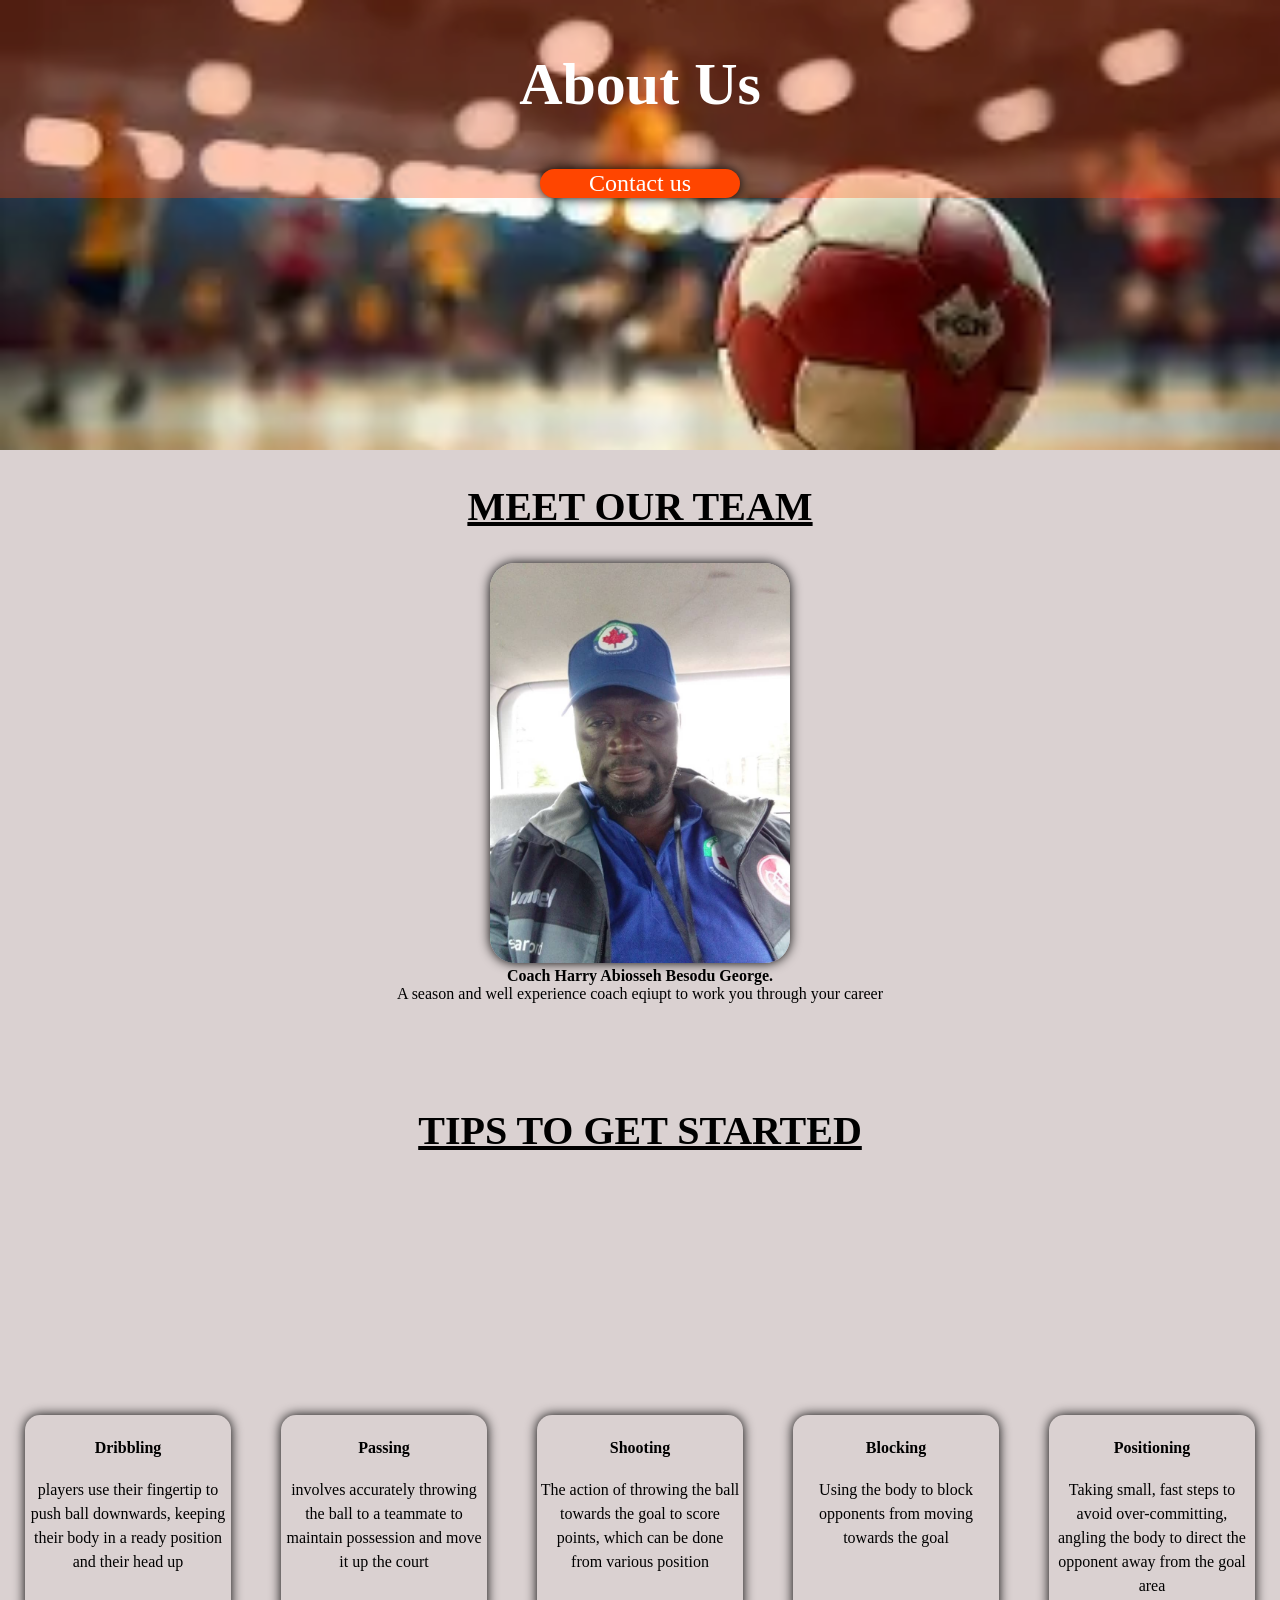
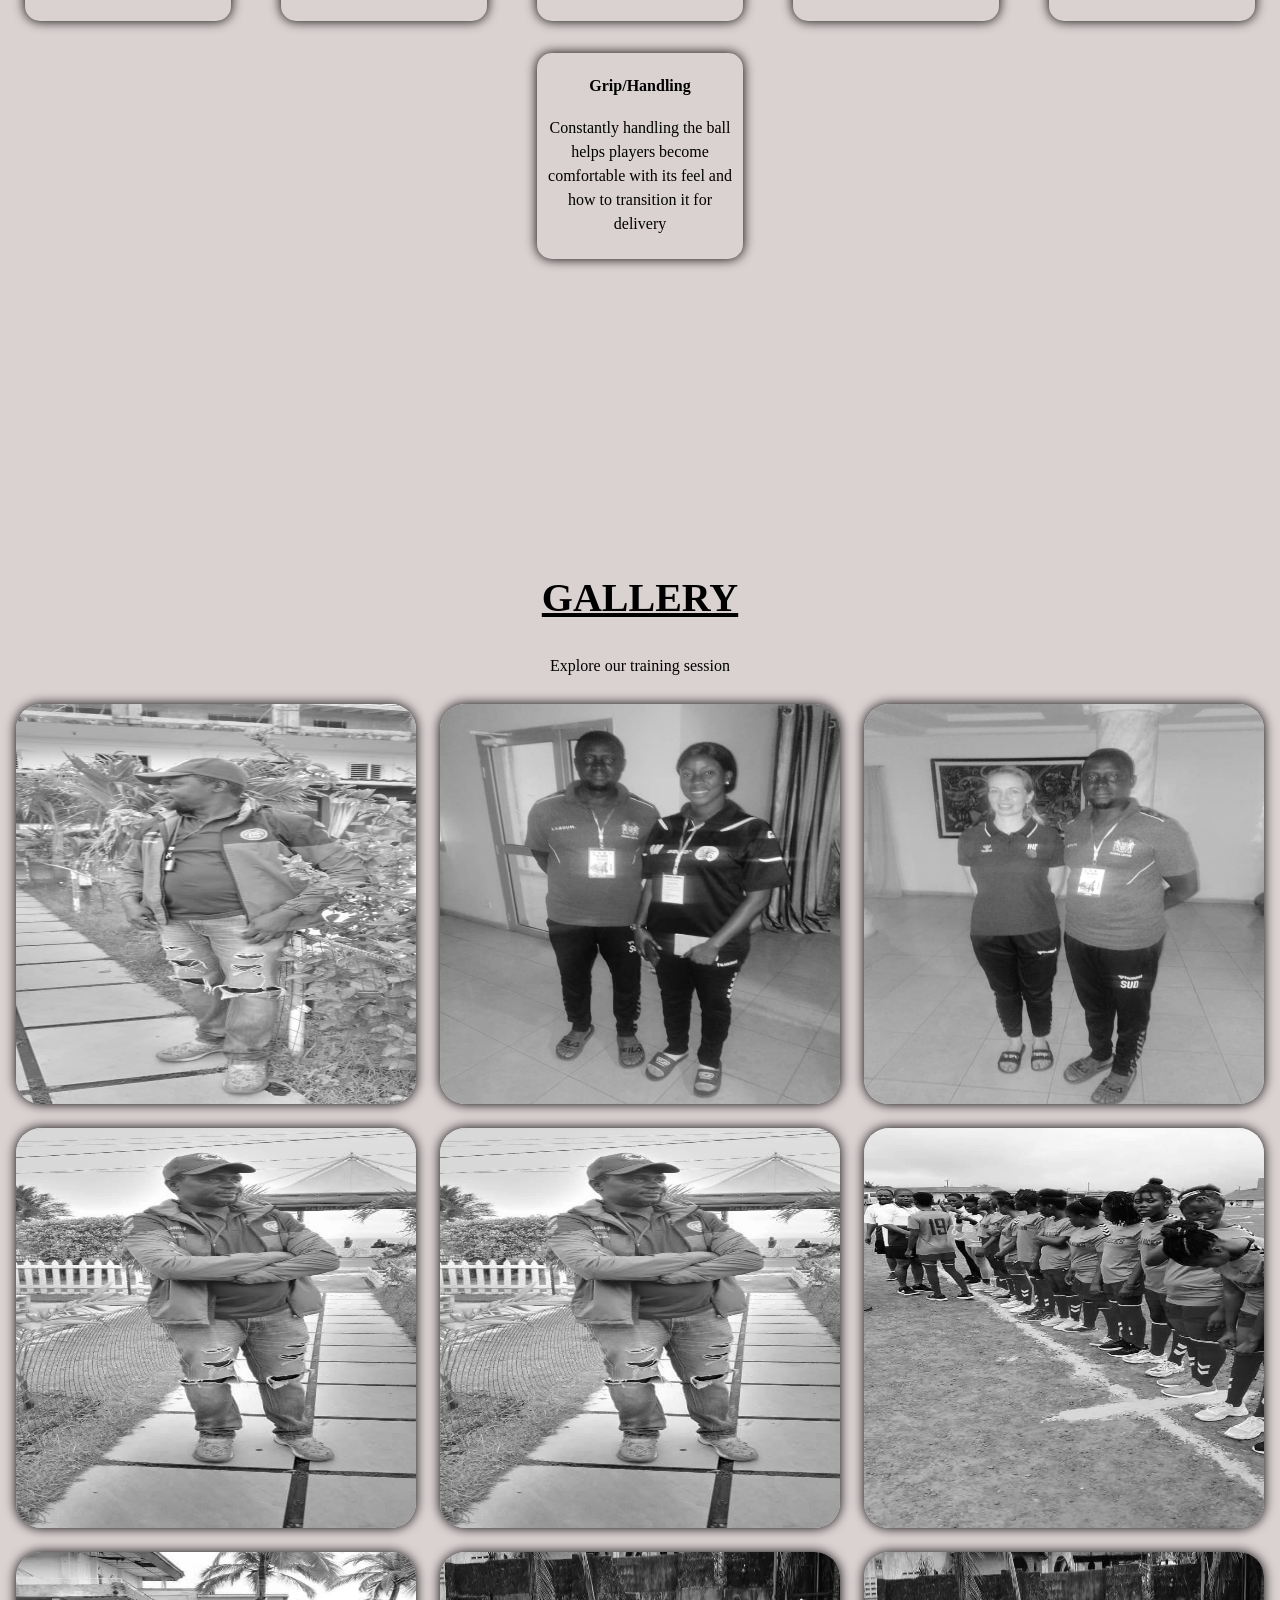
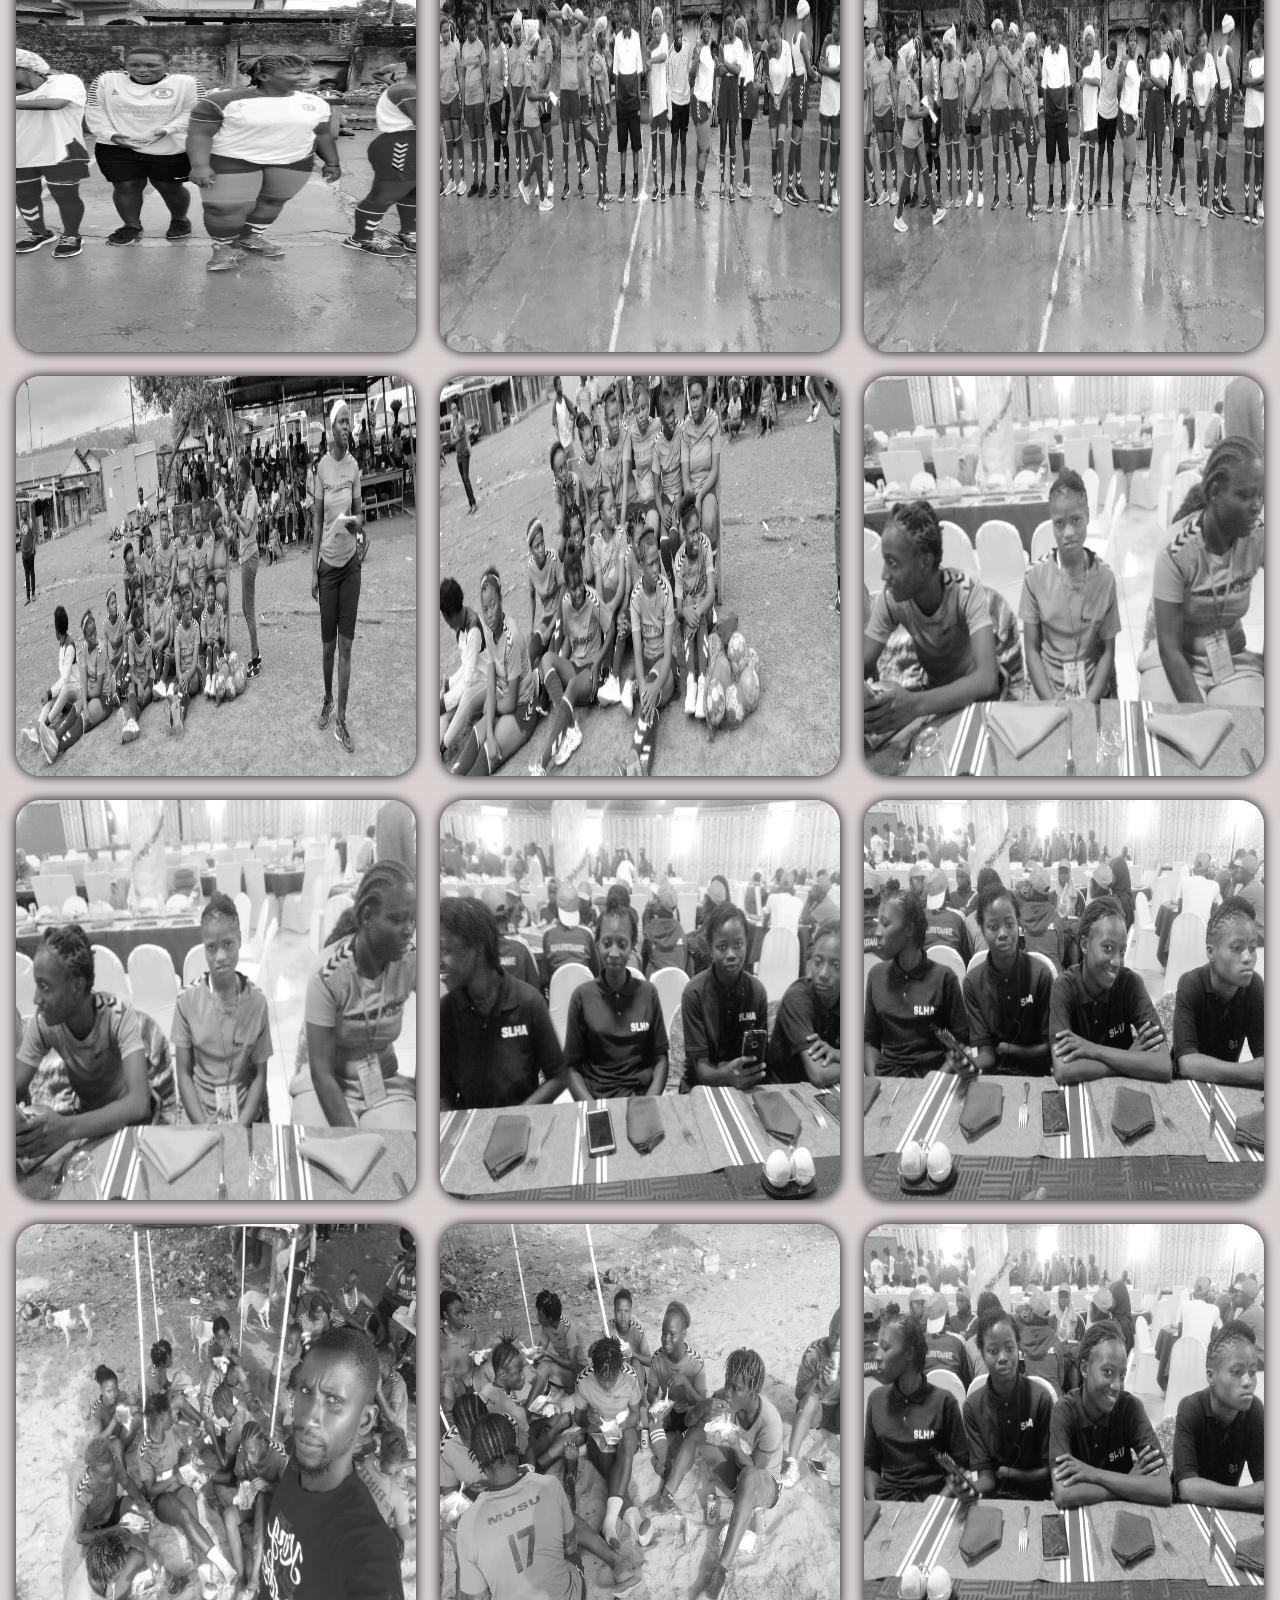
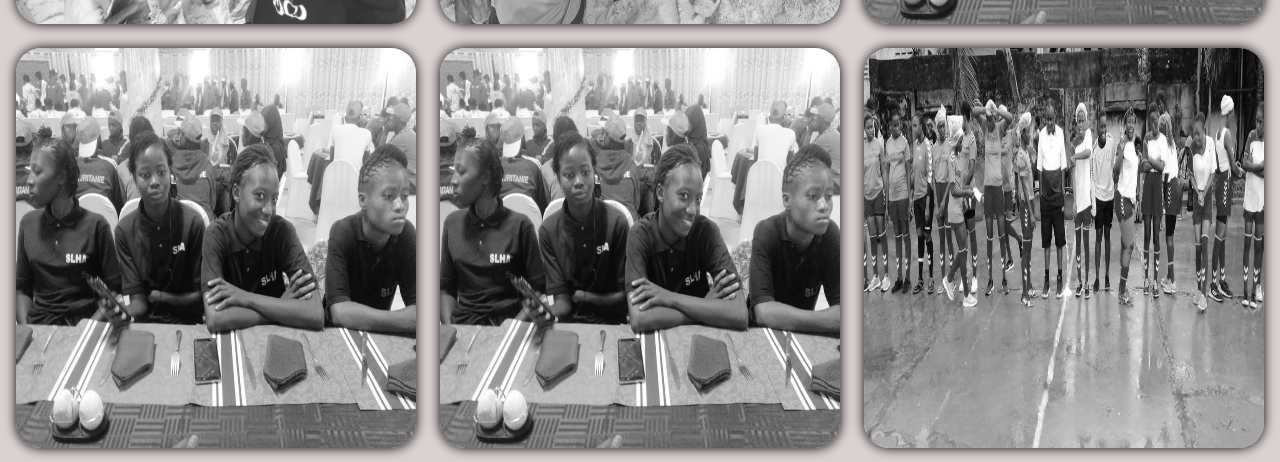
==== activity.html @ 7378bf9e "Add files via upload" ====
<!DOCTYPE html>
<html lang="en">
<head>
    <meta charset="UTF-8">
    <meta name="viewport" content="width=device-width, initial-scale=1.0">
    <title>About-Us</title>
    <link rel="shortcut icon" href="pic/hand-and-basketball-svgrepo-com.svg" type="image/x-icon">
    <link rel="stylesheet" href="activity.css">
</head>
<body>
    <main>
        <section>
            <div class="top">
                <h1>About Us</h1>
                <button><a href="contact.html" target="_blank">Contact us</a></button>
            </div>
        </section>

        <section class="sec-1">
            <h2>MEET OUR TEAM</h2>
            <figure>
                <img src="photo/IMG-20250906-WA0019.jpg" alt="" class="pp" loading="lazy">
                <figcaption> <strong>Coach Harry Abiosseh Besodu George. </strong><br> A season and well experience coach eqiupt to work you through your career</figcaption>
            </figure>
                <br><br><br>
                <h2>TIPS TO GET STARTED</h2>

                <div class="wrapp">
                    <div class="container">
                        <h4>Dribbling</h4>
                        <p>players use their fingertip to push ball downwards, keeping their body in a ready position and their head up </p>
                    </div>

                    <div class="container">
                        <h4>Passing</h4>
                        <p>involves accurately throwing the ball to a teammate to maintain possession and move it up the court </p>
                    </div>
                    <div class="container">
                        <h4>Shooting</h4>
                        <p>The action of throwing the ball towards the goal to score points, which can be done from various position </p>
                    </div>
                    <div class="container">
                        <h4>Blocking</h4>
                        <p>Using the body to block opponents from moving towards the goal </p>
                    </div>
                    <div class="container">
                        <h4>Positioning</h4>
                        <p>Taking small, fast steps to avoid over-committing, angling the body to direct the opponent away from the goal area </p>
                    </div>
                    <div class="container">
                        <h4>Grip/Handling</h4>
                        <p>Constantly handling the ball helps players become comfortable with its feel and how to transition it for delivery </p>
                    </div>
                </div>
                <br><br><br>
                <div class="tips">
                    <h2>GALLERY</h2>
                    <p>Explore our training session</p>
                    <img src="photo/IMG-20250906-WA0022.jpg" alt="GALLERY" class="gall">
                    <img src="photo/IMG-20250906-WA0011.jpg" alt="GALLERY" class="gall">
                    <img src="photo/IMG-20250906-WA0012.jpg" alt="GALLERY" class="gall">
                    <img src="photo/IMG-20250906-WA0017.jpg" alt="GALLERY" class="gall">
                    <img src="photo/IMG-20250906-WA0017.jpg" alt="GALLERY" class="gall">
                    <img src="New folder/IMG-20251015-WA0013.jpg" alt="GALLERY" class="gall">
                    <img src="New folder/IMG-20251015-WA0015.jpg" alt="GALLERY" class="gall">
                    <img src="New folder/IMG-20251015-WA0016.jpg" alt="GALLERY" class="gall">
                    <img src="New folder/IMG-20251015-WA0017.jpg" alt="GALLERY" class="gall">
                    <img src="New folder/IMG-20251015-WA0021.jpg" alt="GALLERY" class="gall">
                    <img src="New folder/IMG-20251015-WA0023.jpg" alt="GALLERY" class="gall">
                    <img src="New folder/IMG-20251015-WA0025.jpg" alt="GALLERY" class="gall">
                    <img src="New folder/IMG-20251015-WA0025.jpg" alt="GALLERY" class="gall">
                    <img src="New folder/IMG-20251015-WA0030.jpg" alt="GALLERY" class="gall">
                    <img src="New folder/IMG-20251015-WA0031.jpg" alt="GALLERY" class="gall">

                    <img src="New folder/IMG-20251015-WA0032.jpg" alt="GALLERY" class="gall">
                    <img src="New folder/IMG-20251015-WA0033.jpg" alt="GALLERY" class="gall">
                    <img src="New folder/IMG-20251015-WA0031.jpg" alt="GALLERY" class="gall">
                    <img src="New folder/IMG-20251015-WA0031.jpg" alt="GALLERY" class="gall">
                    <img src="New folder/IMG-20251015-WA0031.jpg" alt="GALLERY" class="gall">
                    <img src="New folder/IMG-20251015-WA0016.jpg" alt="GALLERY" class="gall">

                </div>
        </section>


    </main>

</body>
</html>
---- activity.css ----
body{ 
    margin: 0;
    padding: 0;
    background-color:rgba(218, 209, 209, 0.993);
}
section{
    width: 100%;
    height: 50vh;
    text-align: center;
    background-image: url(pic/download.webp);
    background-position: center;
    background-repeat: no-repeat;
    background-size: cover;

}
h1{
    color: white;
    font-size: 60px;
    font-family: Georgia, 'Times New Roman', Times, serif;
}
button{
    width: 200px;
    height: 50%;
    font-size: x-large;
    font-family: Georgia, 'Times New Roman', Times, serif;
    background-color: orangered;
    color: white;
    border: none;
    border-radius: 25px;
    box-shadow: 0 0 12px black;
    cursor: pointer;
}
a{
    text-decoration: none;
    color: white;
}

.top{
    align-items: center;
    align-content: center;
    background-color: rgba(255, 68, 0, 0.308);
    
}
.sec-1{
    background-image: none;
}
.pp{
    width: 300px;
    border-radius: 25px;
    box-shadow: 0 0 12px;
}
h2{
    text-decoration: underline;
    font-family: Georgia, 'Times New Roman', Times, serif;
    font-size: 40px;
}

.container{
    width: 200px;
    height: 200px;
    box-shadow: 0 0 12px;
    margin-left: 2rem;
    padding: 3px;
    border-radius: 15px;
    margin: 1rem;
}
p{
    font-family: Georgia, 'Times New Roman', Times, serif;
    line-height: 1.5;
}
.wrapp{
    display: flex;
    flex-wrap: wrap;
    justify-content: space-around;
    align-items: center;
    align-content: center;
    height: 100vh;
}
.tips{
    height: 100vh;
}
.gall{
    width: 400px;
    height: 400px;
    box-shadow: 0 0 12px;
    margin: 10px;
    border-radius: 25px;
    filter: grayscale();
}
.gall:hover{
    transform: scale(1.1);
    transition: all 3s;
    filter: none;
    
}

@media screen and (max-width:600px){
   .gall{
    width: 300px;
   } 
}
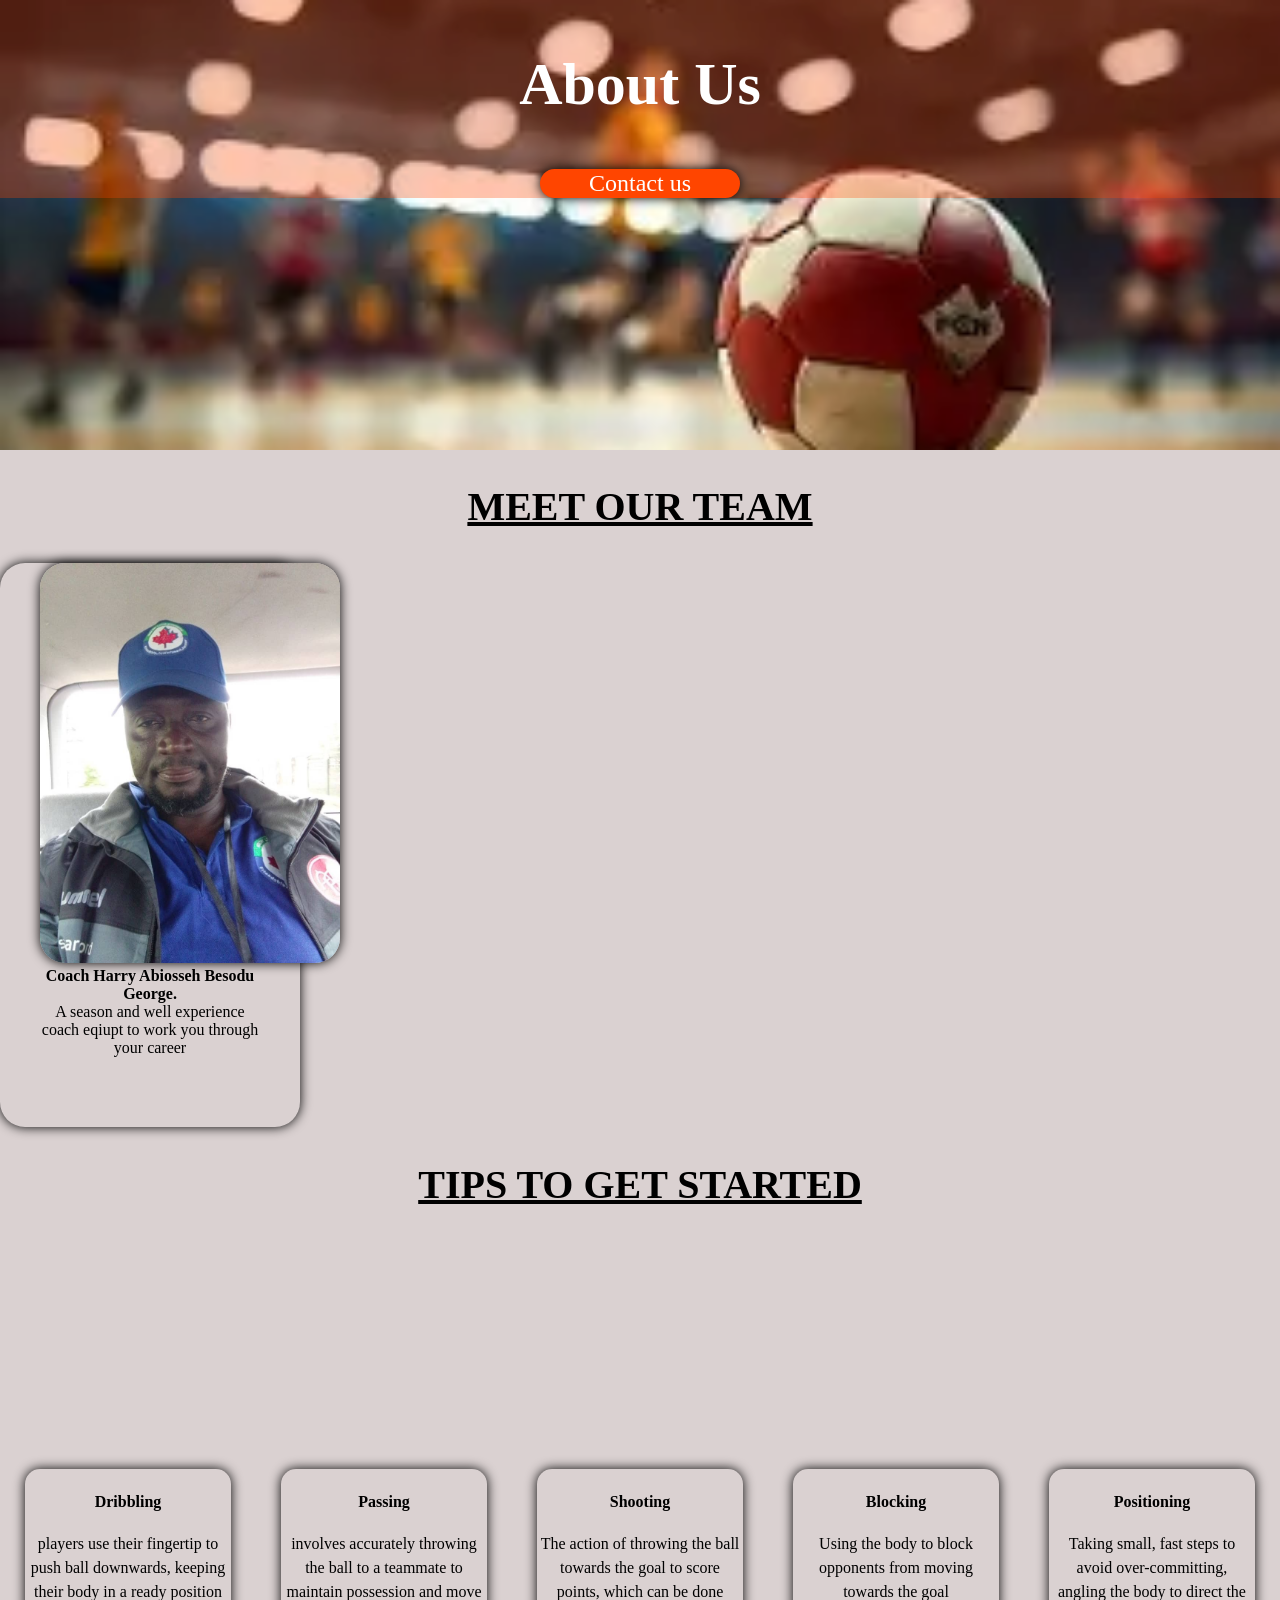
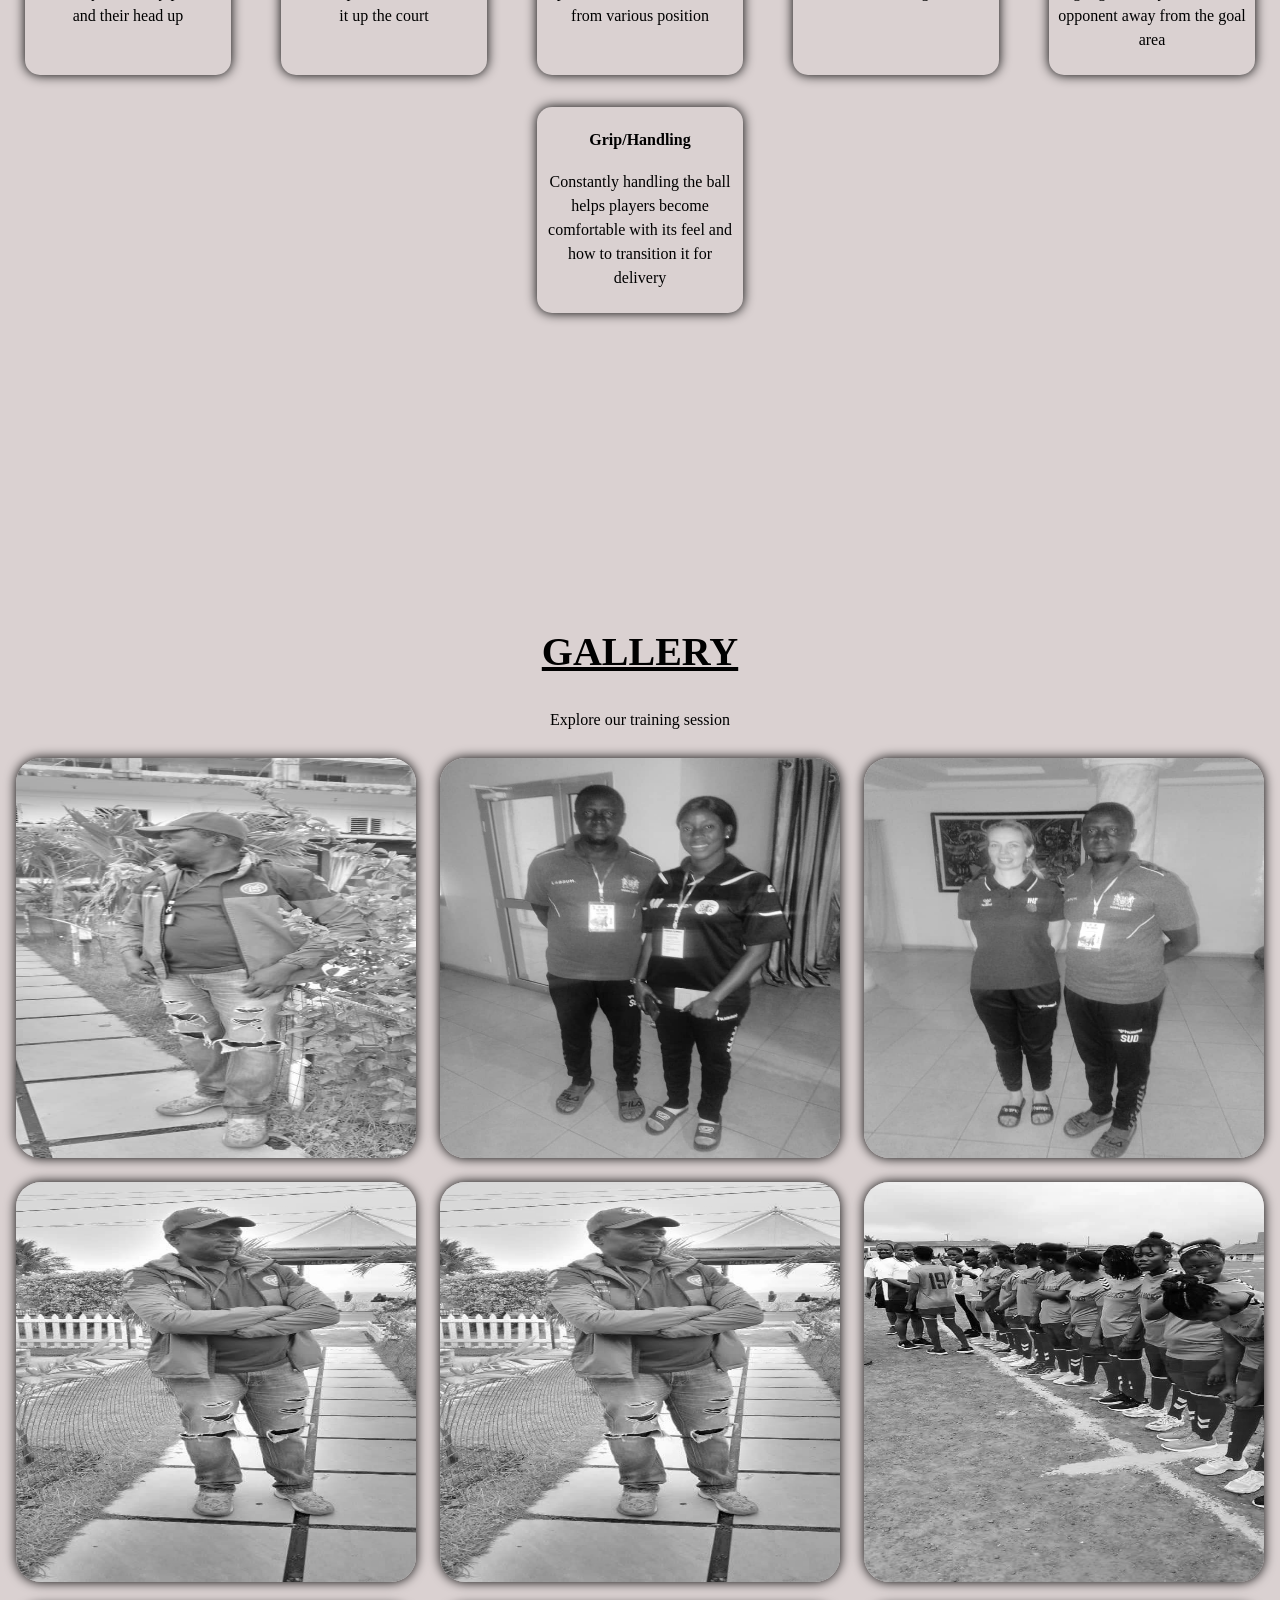
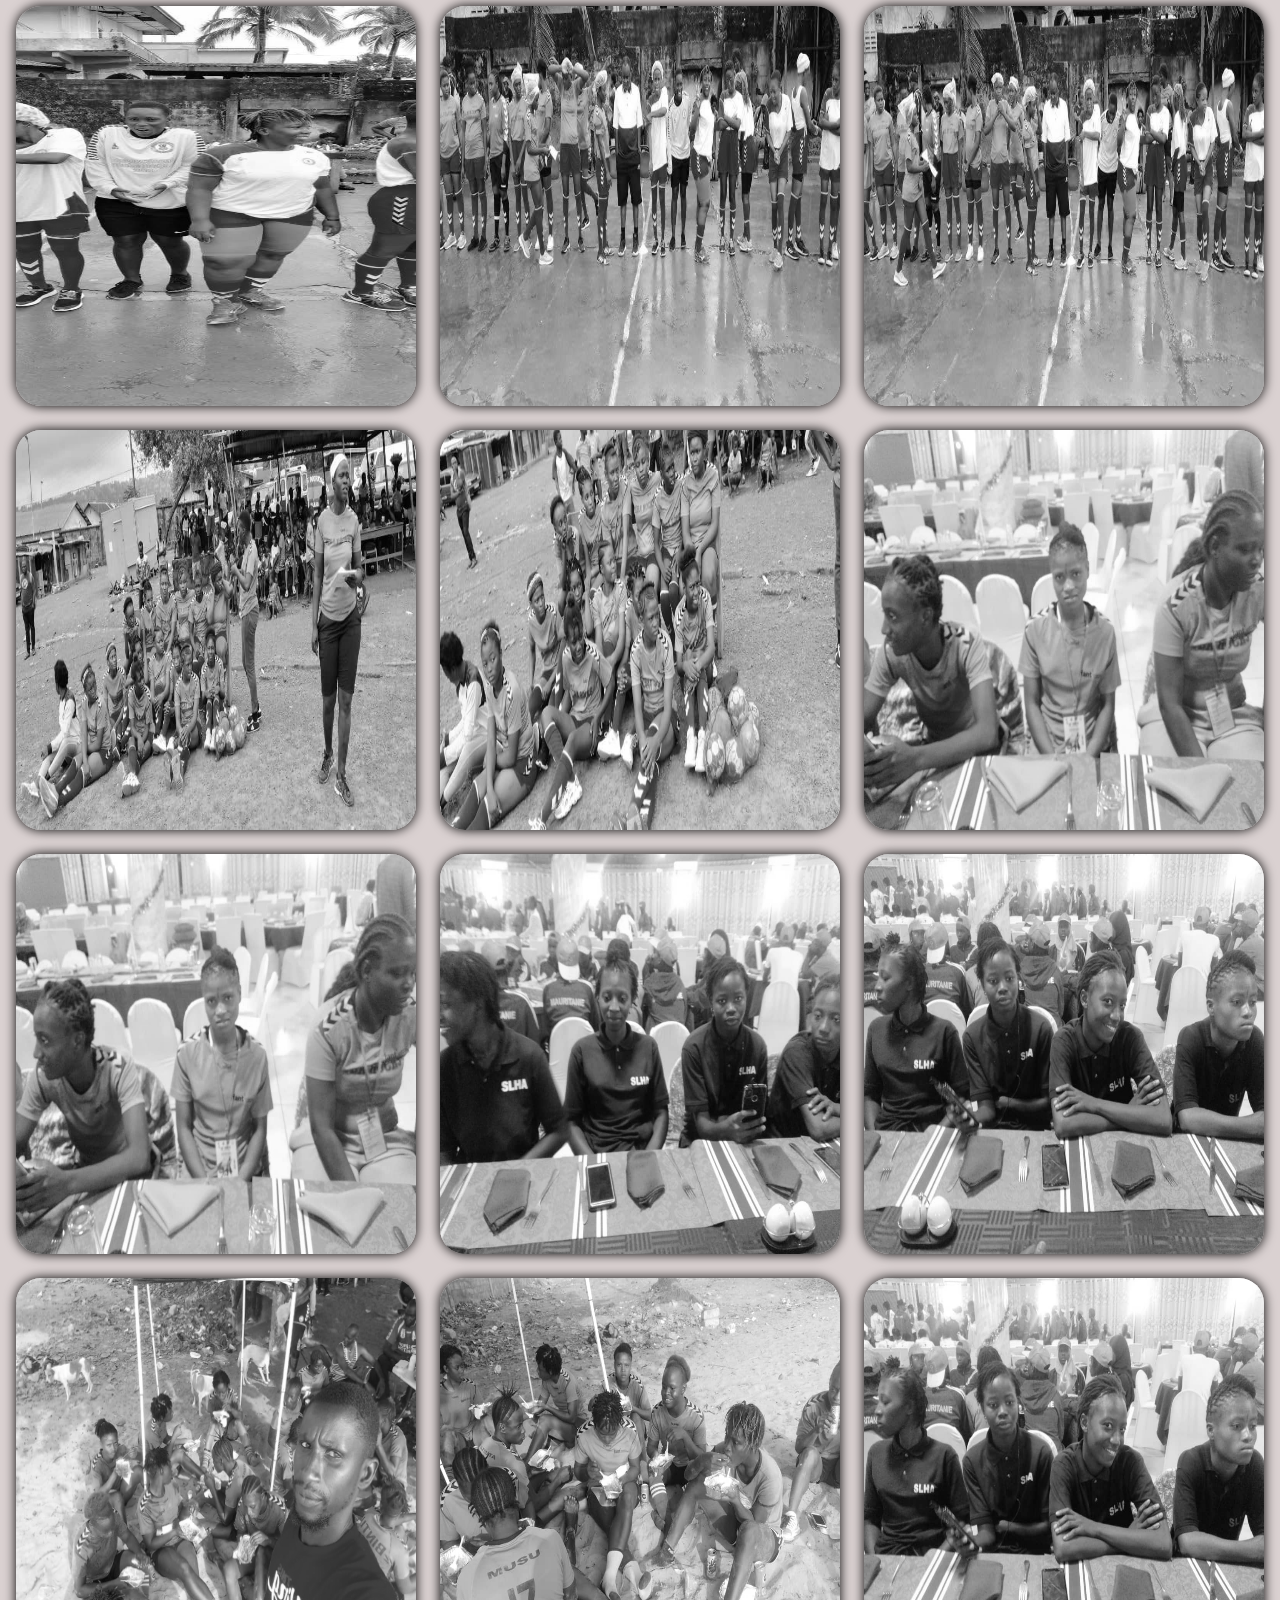
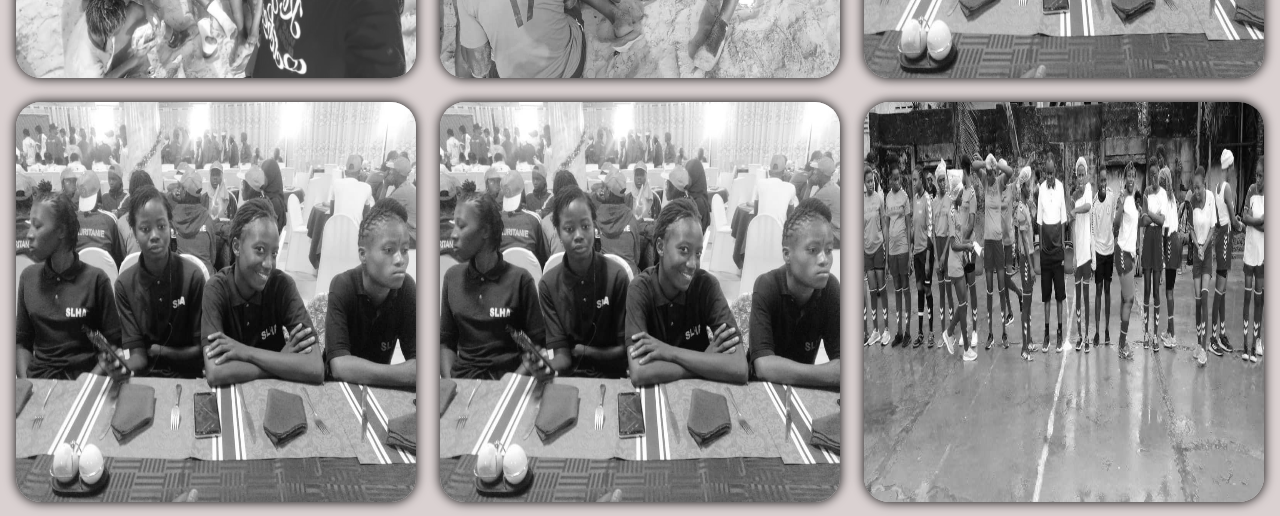
==== commit 3cb51d36: "Update activity.html" ====
--- a/activity.html
+++ b/activity.html
@@ -18,11 +18,13 @@
 
         <section class="sec-1">
             <h2>MEET OUR TEAM</h2>
+            <div class="pp">
             <figure>
                 <img src="photo/IMG-20250906-WA0019.jpg" alt="" class="pp" loading="lazy">
                 <figcaption> <strong>Coach Harry Abiosseh Besodu George. </strong><br> A season and well experience coach eqiupt to work you through your career</figcaption>
             </figure>
                 <br><br><br>
+            </div>
                 <h2>TIPS TO GET STARTED</h2>
 
                 <div class="wrapp">
@@ -86,4 +88,4 @@
     </main>
 
 </body>
-</html>+</html>
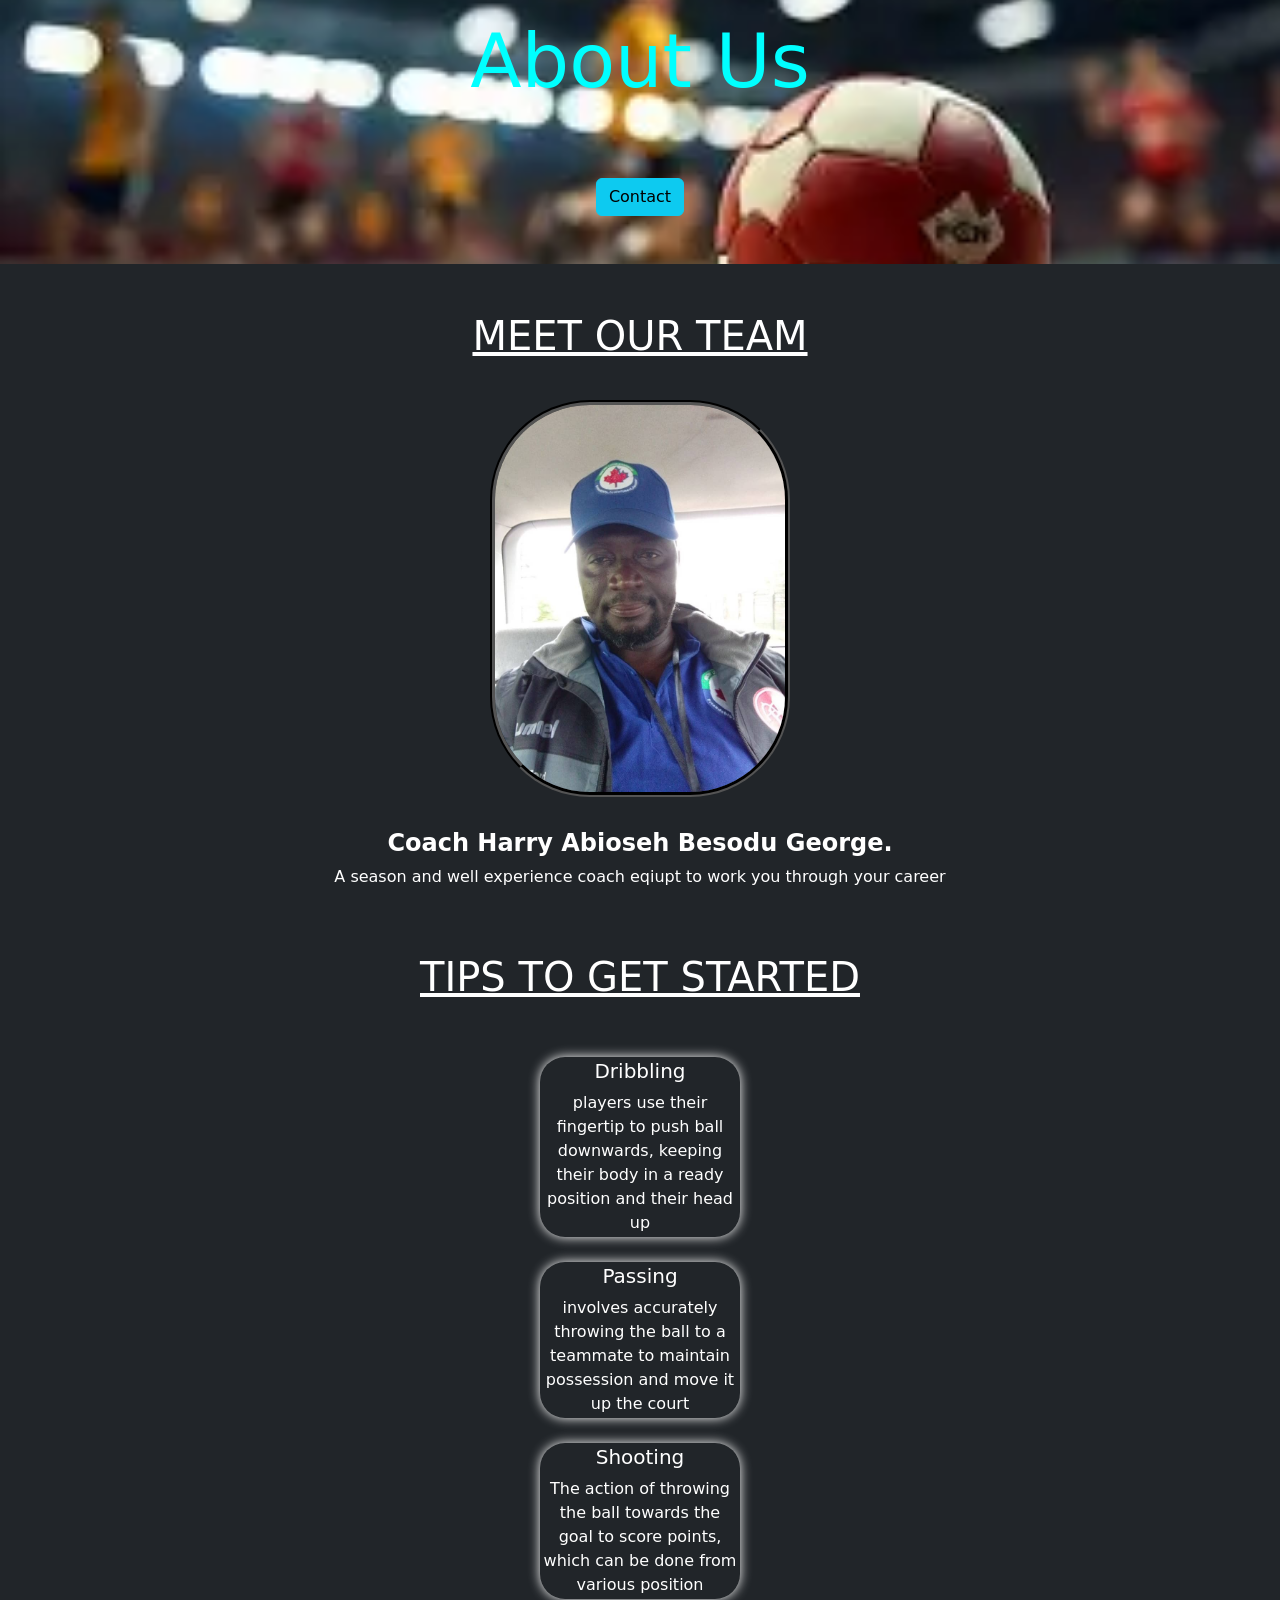
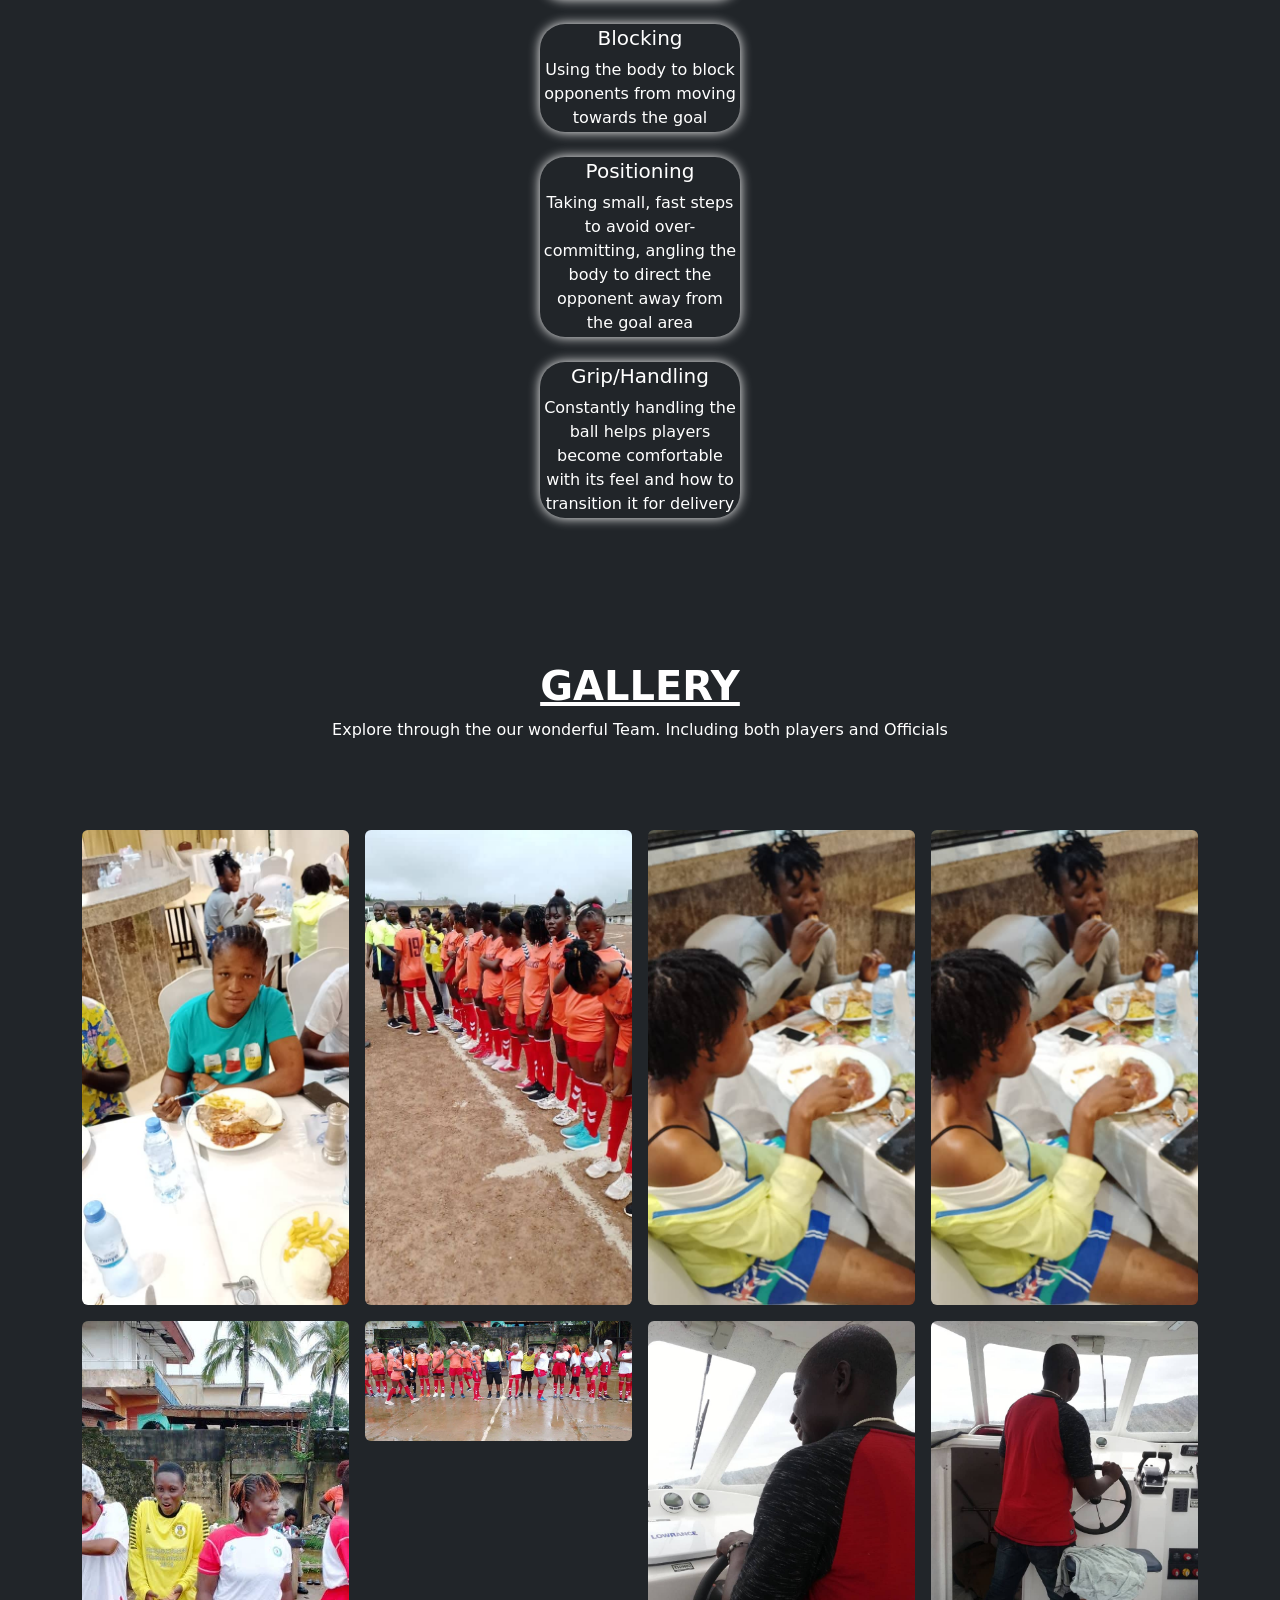
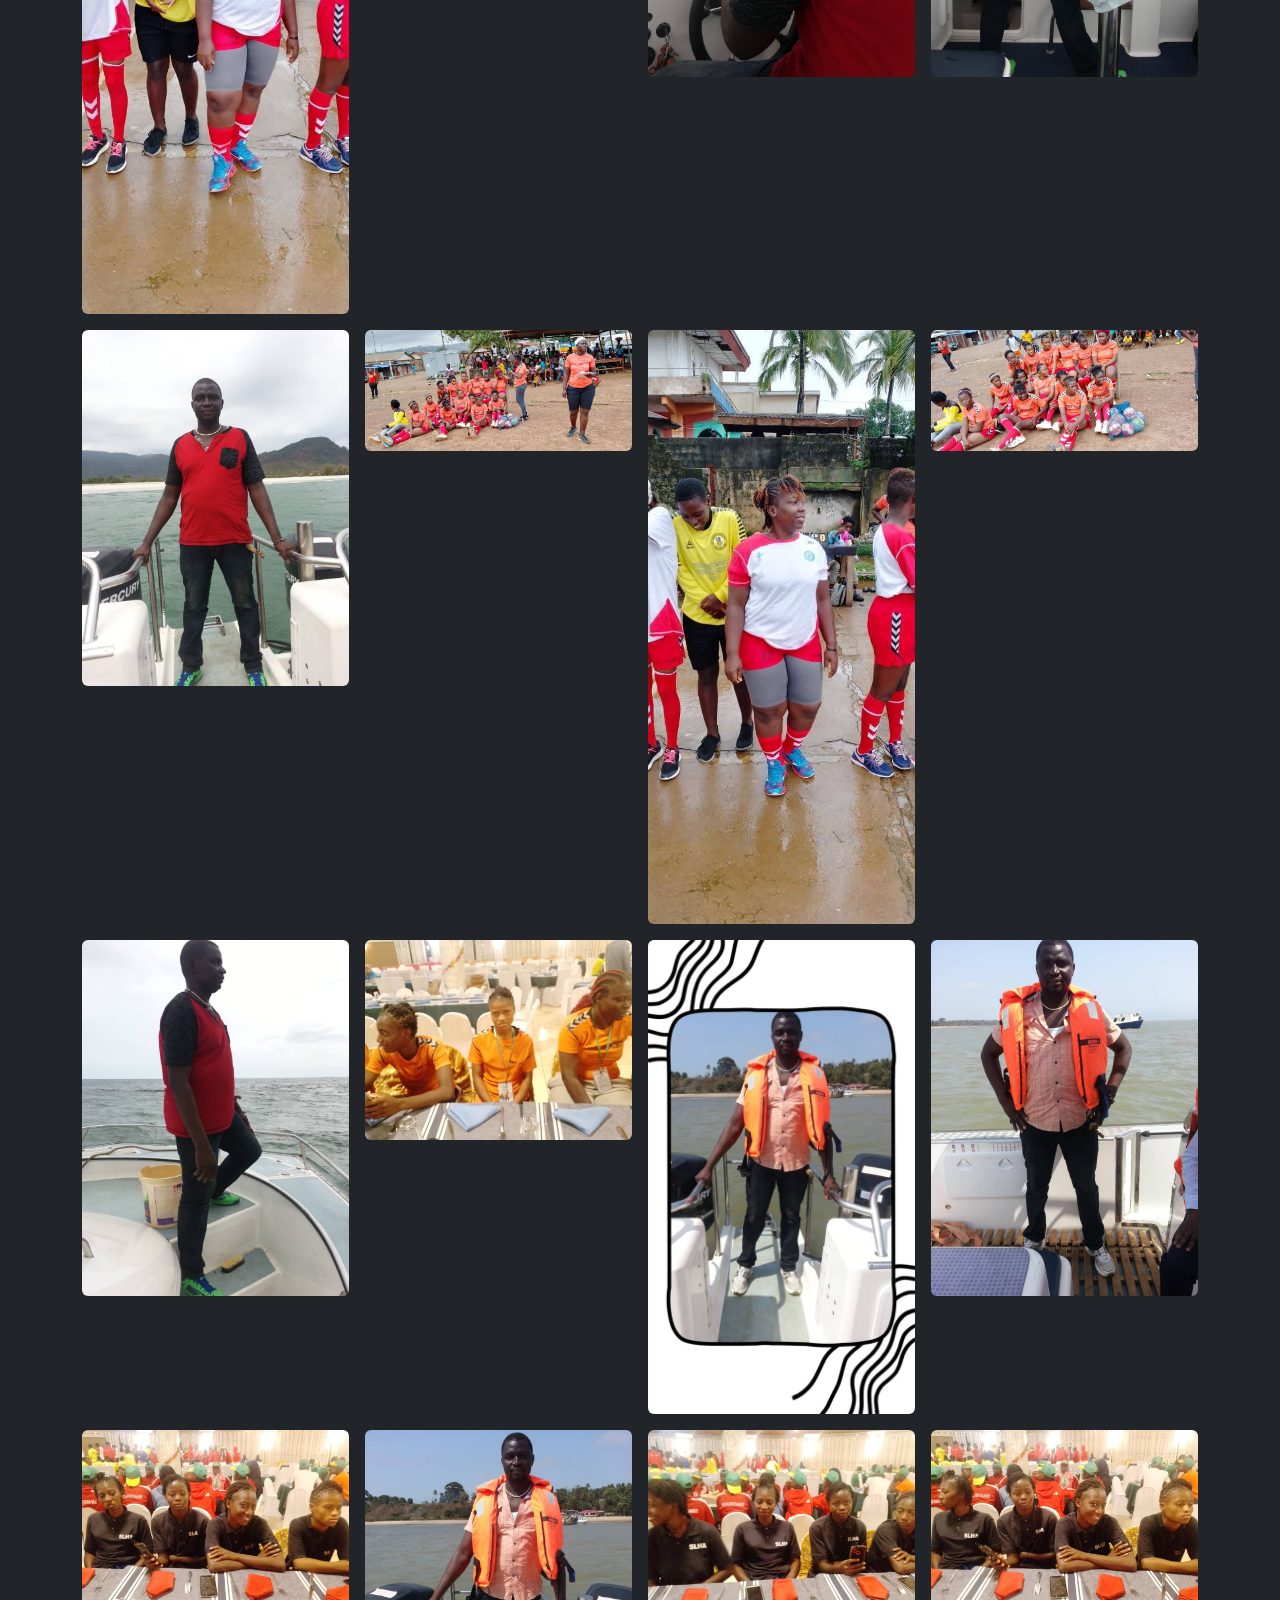
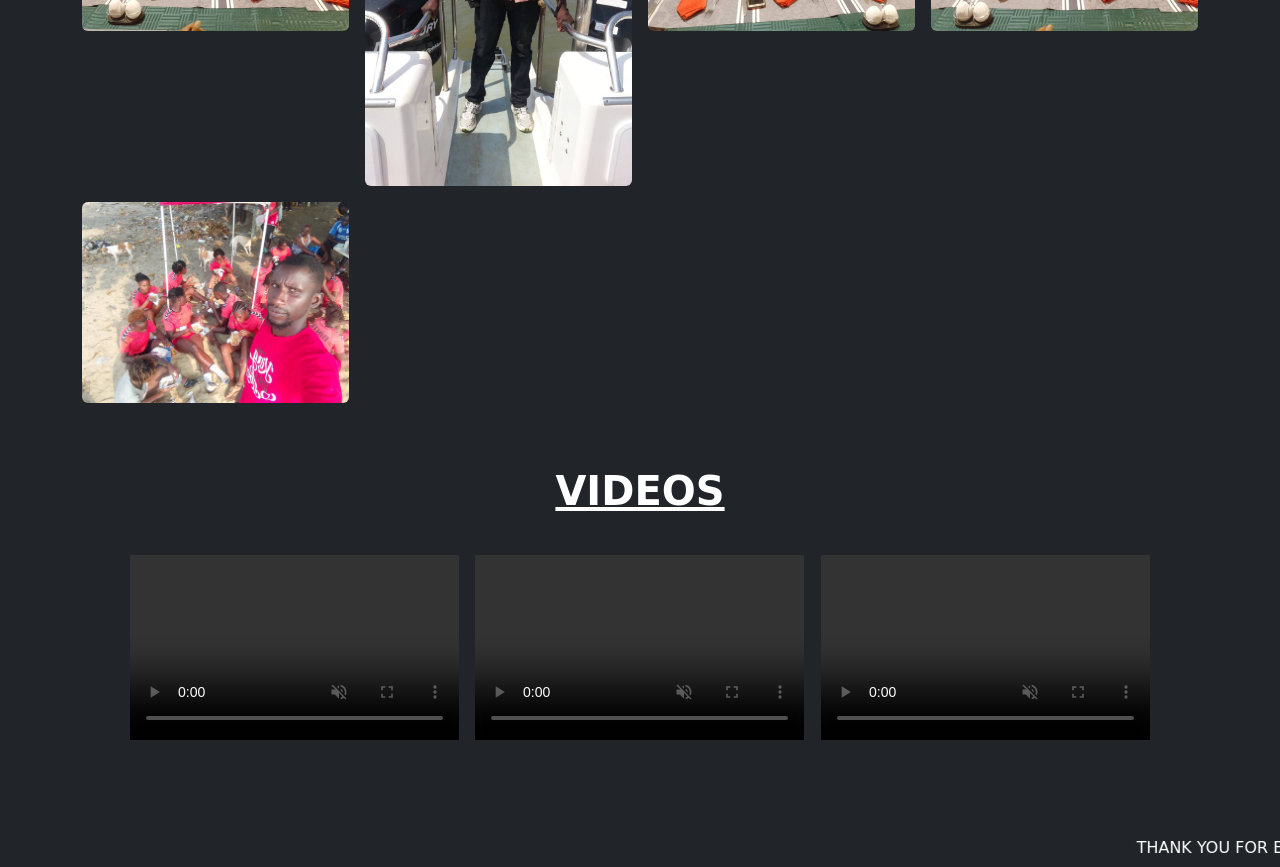
==== commit e1431db7: "Update activity.html" ====
--- a/activity.html
+++ b/activity.html
@@ -3,89 +3,185 @@
 <head>
     <meta charset="UTF-8">
     <meta name="viewport" content="width=device-width, initial-scale=1.0">
-    <title>About-Us</title>
+    <title>About us</title>
     <link rel="shortcut icon" href="pic/hand-and-basketball-svgrepo-com.svg" type="image/x-icon">
-    <link rel="stylesheet" href="activity.css">
+    <link rel="stylesheet" href="css/bootstrap.min.css">
 </head>
-<body>
-    <main>
-        <section>
-            <div class="top">
-                <h1>About Us</h1>
-                <button><a href="contact.html" target="_blank">Contact us</a></button>
+<body >
+    <section class="text-center" style="background-image: url(pic/download.webp);  background-repeat: no-repeat; background-position: center; background-size: cover;">
+        <div class="container">
+            <h1 class="p-3 " style="font-size: 75px; color: aqua;">About Us</h1>
+           <a href="contact.html" class="btn btn-info m-5">Contact</a>
+        </div>
+    </section>
+
+    <section class="p-5 bg-dark text-white">
+        <h1 class="text-center"><u>MEET OUR TEAM</u></h1>
+        <div class="container text-center">
+            <img src="photo/IMG-20250906-WA0019.jpg" alt="proflie" style="width: 300px; margin: 2rem; border-radius: 100px; border: 5px groove black;">
+            <h4><b>Coach Harry Abioseh Besodu George.</b></h4>
+            <p>A season and well experience coach eqiupt to work you through your career</p>
+        </div>
+
+        <div class="container text-center p-5">
+            <h1><u>TIPS TO GET STARTED</u></h1>
+            <div class="container p-5" style="display: flex; flex-wrap: wrap; flex-direction: column; gap: 25px;">
+                <div class="container" style="width: 200px; box-shadow: 0 0 12px; padding: 2px; border-radius: 25px;">
+                    <h5>Dribbling</h5>
+                    players use their fingertip to push ball downwards, keeping their body in a ready position and their head up
+                </div>
+
+                <div class="container" style="width: 200px; box-shadow: 0 0 12px; padding: 2px; border-radius: 25px;">
+                    <h5>Passing</h5>
+                    involves accurately throwing the ball to a teammate to maintain possession and move it up the court
+                </div>
+
+                <div class="container" style="width: 200px; box-shadow: 0 0 12px; padding: 2px; border-radius: 25px;">
+                    <h5>Shooting</h5>
+                    The action of throwing the ball towards the goal to score points, which can be done from various position
+                </div>
+
+                <div class="container" style="width: 200px; box-shadow: 0 0 12px; padding: 2px; border-radius: 25px;">
+                    <h5>Blocking</h5>
+                    Using the body to block opponents from moving towards the goal
+                </div>
+
+                <div class="container" style="width: 200px; box-shadow: 0 0 12px; padding: 2px; border-radius: 25px;">
+                    <h5>Positioning</h5>
+                    Taking small, fast steps to avoid over-committing, angling the body to direct the opponent away from the goal area
+                </div>
+
+                <div class="container" style="width: 200px; box-shadow: 0 0 12px; padding: 2px; border-radius: 25px;">
+                    <h5>Grip/Handling</h5>
+                    Constantly handling the ball helps players become comfortable with its feel and how to transition it for delivery
+                </div>
             </div>
-        </section>
+        </div>
 
-        <section class="sec-1">
-            <h2>MEET OUR TEAM</h2>
-            <div class="pp">
-            <figure>
-                <img src="photo/IMG-20250906-WA0019.jpg" alt="" class="pp" loading="lazy">
-                <figcaption> <strong>Coach Harry Abiosseh Besodu George. </strong><br> A season and well experience coach eqiupt to work you through your career</figcaption>
-            </figure>
-                <br><br><br>
+        <div class="container p-5 text-center">
+            <h1 class=""><u><b>GALLERY</b></u></h1>
+            <p>Explore through the our wonderful Team. Including both players and Officials</p>
+        </div> 
+
+        <div class="container mt-4">
+            <div class="row g-3">
+                <div class="col-6 col-md-4 col-lg-3">
+                    <a href="pic/IMG-20251015-WA0012.jpg"><img src="pic/IMG-20251015-WA0012.jpg" class="img-fluid rounded" alt=""></a>
+                </div>
+
+                <div class="col-6 col-md-4 col-lg-3">
+                    <a href="pic/IMG-20251015-WA0013.jpg"><img src="pic/IMG-20251015-WA0013.jpg" class="img-fluid rounded" alt=""></a>
+                </div>
+
+                <div class="col-6 col-md-4 col-lg-3">
+                    <a href="pic/IMG-20251015-WA0015.jpg"><img src="pic/IMG-20251015-WA0014.jpg" class="img-fluid rounded" alt=""></a>
+                </div>
+
+                <div class="col-6 col-md-4 col-lg-3">
+                    <a href="pic/IMG-20251015-WA0014.jpg"><img src="pic/IMG-20251015-WA0014.jpg" class="img-fluid rounded" alt=""></a>
+                </div>
+
+                <div class="col-6 col-md-4 col-lg-3">
+                    <a href="pic/IMG-20251015-WA0016.jpg"><img src="pic/IMG-20251015-WA0015.jpg" class="img-fluid rounded" alt=""></a>
+                </div>
+
+                <div class="col-6 col-md-4 col-lg-3">
+                    <a href="pic/IMG-20251015-WA0017.jpg"><img src="pic/IMG-20251015-WA0017.jpg" class="img-fluid rounded" alt=""></a>
+                </div>
+
+                <div class="col-6 col-md-4 col-lg-3">
+                    <a href="pic/IMG-20251015-WA0018.jpg"><img src="pic/IMG-20251015-WA0018.jpg" class="img-fluid rounded" alt=""></a>
+                </div>
+
+                <div class="col-6 col-md-4 col-lg-3">
+                    <a href="pic/IMG-20251015-WA0019.jpg"><img src="pic/IMG-20251015-WA0019.jpg" class="img-fluid rounded" alt=""></a>
+                </div>
+
+                <div class="col-6 col-md-4 col-lg-3">
+                    <a href="pic/IMG-20251015-WA0020.jpg"><img src="pic/IMG-20251015-WA0020.jpg" class="img-fluid rounded" alt=""></a>
+                </div>
+
+                <div class="col-6 col-md-4 col-lg-3">
+                    <a href="pic/IMG-20251015-WA0021.jpg"><img src="pic/IMG-20251015-WA0021.jpg" class="img-fluid rounded" alt=""></a>
+                </div>
+
+                <div class="col-6 col-md-4 col-lg-3">
+                    <a href="pic/IMG-20251015-WA0022.jpg"><img src="pic/IMG-20251015-WA0022.jpg" class="img-fluid rounded" alt=""></a>
+                </div>
+
+                <div class="col-6 col-md-4 col-lg-3">
+                    <a href="pic/IMG-20251015-WA0023.jpg"><img src="pic/IMG-20251015-WA0023.jpg" class="img-fluid rounded" alt=""></a>
+                </div>
+
+                <div class="col-6 col-md-4 col-lg-3">
+                    <a href="pic/IMG-20251015-WA0024.jpg"><img src="pic/IMG-20251015-WA0024.jpg" class="img-fluid rounded" alt=""></a>
+                </div>
+
+                <div class="col-6 col-md-4 col-lg-3">
+                    <a href="pic/IMG-20251015-WA0025.jpg"><img src="pic/IMG-20251015-WA0025.jpg" class="img-fluid rounded" alt=""></a>
+                </div>
+
+                <div class="col-6 col-md-4 col-lg-3">
+                    <a href="pic/IMG-20251015-WA0026.jpg"><img src="pic/IMG-20251015-WA0026.jpg" class="img-fluid rounded" alt=""></a>
+                </div>
+
+                <div class="col-6 col-md-4 col-lg-3">
+                    <a href="pic/IMG-20251015-WA0027.jpg"><img src="pic/IMG-20251015-WA0027.jpg" class="img-fluid rounded" alt=""></a>
+                </div>
+
+                <div class="col-6 col-md-4 col-lg-3">
+                    <a href="pic/IMG-20251015-WA0028.jpg"><img src="pic/IMG-20251015-WA0028.jpg" class="img-fluid rounded" alt=""></a>
+                </div>
+
+                <div class="col-6 col-md-4 col-lg-3">
+                    <a href="pic/IMG-20251015-WA0029.jpg"><img src="pic/IMG-20251015-WA0029.jpg" class="img-fluid rounded" alt=""></a>
+                </div>
+
+                <div class="col-6 col-md-4 col-lg-3">
+                    <a href="pic/IMG-20251015-WA0030.jpg"><img src="pic/IMG-20251015-WA0030.jpg" class="img-fluid rounded" alt=""></a>
+                </div>
+
+                <div class="col-6 col-md-4 col-lg-3">
+                    <a href="pic/IMG-20251015-WA0031.jpg"><img src="pic/IMG-20251015-WA0031.jpg" class="img-fluid rounded" alt=""></a>
+                </div>
+
+                <div class="col-6 col-md-4 col-lg-3">
+                    <a href="pic/IMG-20251015-WA0032.jpg"><img src="pic/IMG-20251015-WA0032.jpg" class="img-fluid rounded" alt=""></a>
+                </div>
             </div>
-                <h2>TIPS TO GET STARTED</h2>
+        </div>
 
-                <div class="wrapp">
-                    <div class="container">
-                        <h4>Dribbling</h4>
-                        <p>players use their fingertip to push ball downwards, keeping their body in a ready position and their head up </p>
+
+        <div class="container p-5">
+            <h1 class="text-center p-3"><u><b>VIDEOS</b></u></h1>
+             <div class="container mt-4">
+                <div class="row g-3">
+
+                    <div class="col-md-6 col-lg-4">
+                        <div class="ratio ratio-16x9">
+                            <video controls autoplay muted src="pic/VID-20251015-WA0001.mp4"></video>
+                        </div>
                     </div>
 
-                    <div class="container">
-                        <h4>Passing</h4>
-                        <p>involves accurately throwing the ball to a teammate to maintain possession and move it up the court </p>
+                    <div class="col-md-6 col-lg-4">
+                        <div class="ratio ratio-16x9">
+                            <video controls autoplay muted src="pic/VID-20251015-WA0002.mp4"></video>
+                        </div>
                     </div>
-                    <div class="container">
-                        <h4>Shooting</h4>
-                        <p>The action of throwing the ball towards the goal to score points, which can be done from various position </p>
-                    </div>
-                    <div class="container">
-                        <h4>Blocking</h4>
-                        <p>Using the body to block opponents from moving towards the goal </p>
-                    </div>
-                    <div class="container">
-                        <h4>Positioning</h4>
-                        <p>Taking small, fast steps to avoid over-committing, angling the body to direct the opponent away from the goal area </p>
-                    </div>
-                    <div class="container">
-                        <h4>Grip/Handling</h4>
-                        <p>Constantly handling the ball helps players become comfortable with its feel and how to transition it for delivery </p>
+
+                    <div class="col-md-6 col-lg-4">
+                        <div class="ratio ratio-16x9">
+                            <video controls autoplay muted src="pic/VID-20251015-WA0007.mp4"></video>
+                        </div>
                     </div>
                 </div>
-                <br><br><br>
-                <div class="tips">
-                    <h2>GALLERY</h2>
-                    <p>Explore our training session</p>
-                    <img src="photo/IMG-20250906-WA0022.jpg" alt="GALLERY" class="gall">
-                    <img src="photo/IMG-20250906-WA0011.jpg" alt="GALLERY" class="gall">
-                    <img src="photo/IMG-20250906-WA0012.jpg" alt="GALLERY" class="gall">
-                    <img src="photo/IMG-20250906-WA0017.jpg" alt="GALLERY" class="gall">
-                    <img src="photo/IMG-20250906-WA0017.jpg" alt="GALLERY" class="gall">
-                    <img src="New folder/IMG-20251015-WA0013.jpg" alt="GALLERY" class="gall">
-                    <img src="New folder/IMG-20251015-WA0015.jpg" alt="GALLERY" class="gall">
-                    <img src="New folder/IMG-20251015-WA0016.jpg" alt="GALLERY" class="gall">
-                    <img src="New folder/IMG-20251015-WA0017.jpg" alt="GALLERY" class="gall">
-                    <img src="New folder/IMG-20251015-WA0021.jpg" alt="GALLERY" class="gall">
-                    <img src="New folder/IMG-20251015-WA0023.jpg" alt="GALLERY" class="gall">
-                    <img src="New folder/IMG-20251015-WA0025.jpg" alt="GALLERY" class="gall">
-                    <img src="New folder/IMG-20251015-WA0025.jpg" alt="GALLERY" class="gall">
-                    <img src="New folder/IMG-20251015-WA0030.jpg" alt="GALLERY" class="gall">
-                    <img src="New folder/IMG-20251015-WA0031.jpg" alt="GALLERY" class="gall">
+             </div>
+        </div>
+    </section>
 
-                    <img src="New folder/IMG-20251015-WA0032.jpg" alt="GALLERY" class="gall">
-                    <img src="New folder/IMG-20251015-WA0033.jpg" alt="GALLERY" class="gall">
-                    <img src="New folder/IMG-20251015-WA0031.jpg" alt="GALLERY" class="gall">
-                    <img src="New folder/IMG-20251015-WA0031.jpg" alt="GALLERY" class="gall">
-                    <img src="New folder/IMG-20251015-WA0031.jpg" alt="GALLERY" class="gall">
-                    <img src="New folder/IMG-20251015-WA0016.jpg" alt="GALLERY" class="gall">
-
-                </div>
-        </section>
-
-
-    </main>
-
+    <footer class="bg-dark text-white">
+        <marquee behavior="" direction="">THANK YOU FOR EXPLORING OUR PAGE. FOR MORE INFORMATIONS CONTACT US ON EMAIL📧:georgeharry@gmail.com/PHONE☎:+232798606</marquee>
+    </footer>
+    <script src="js/bootstrap.min.js"></script>
 </body>
 </html>
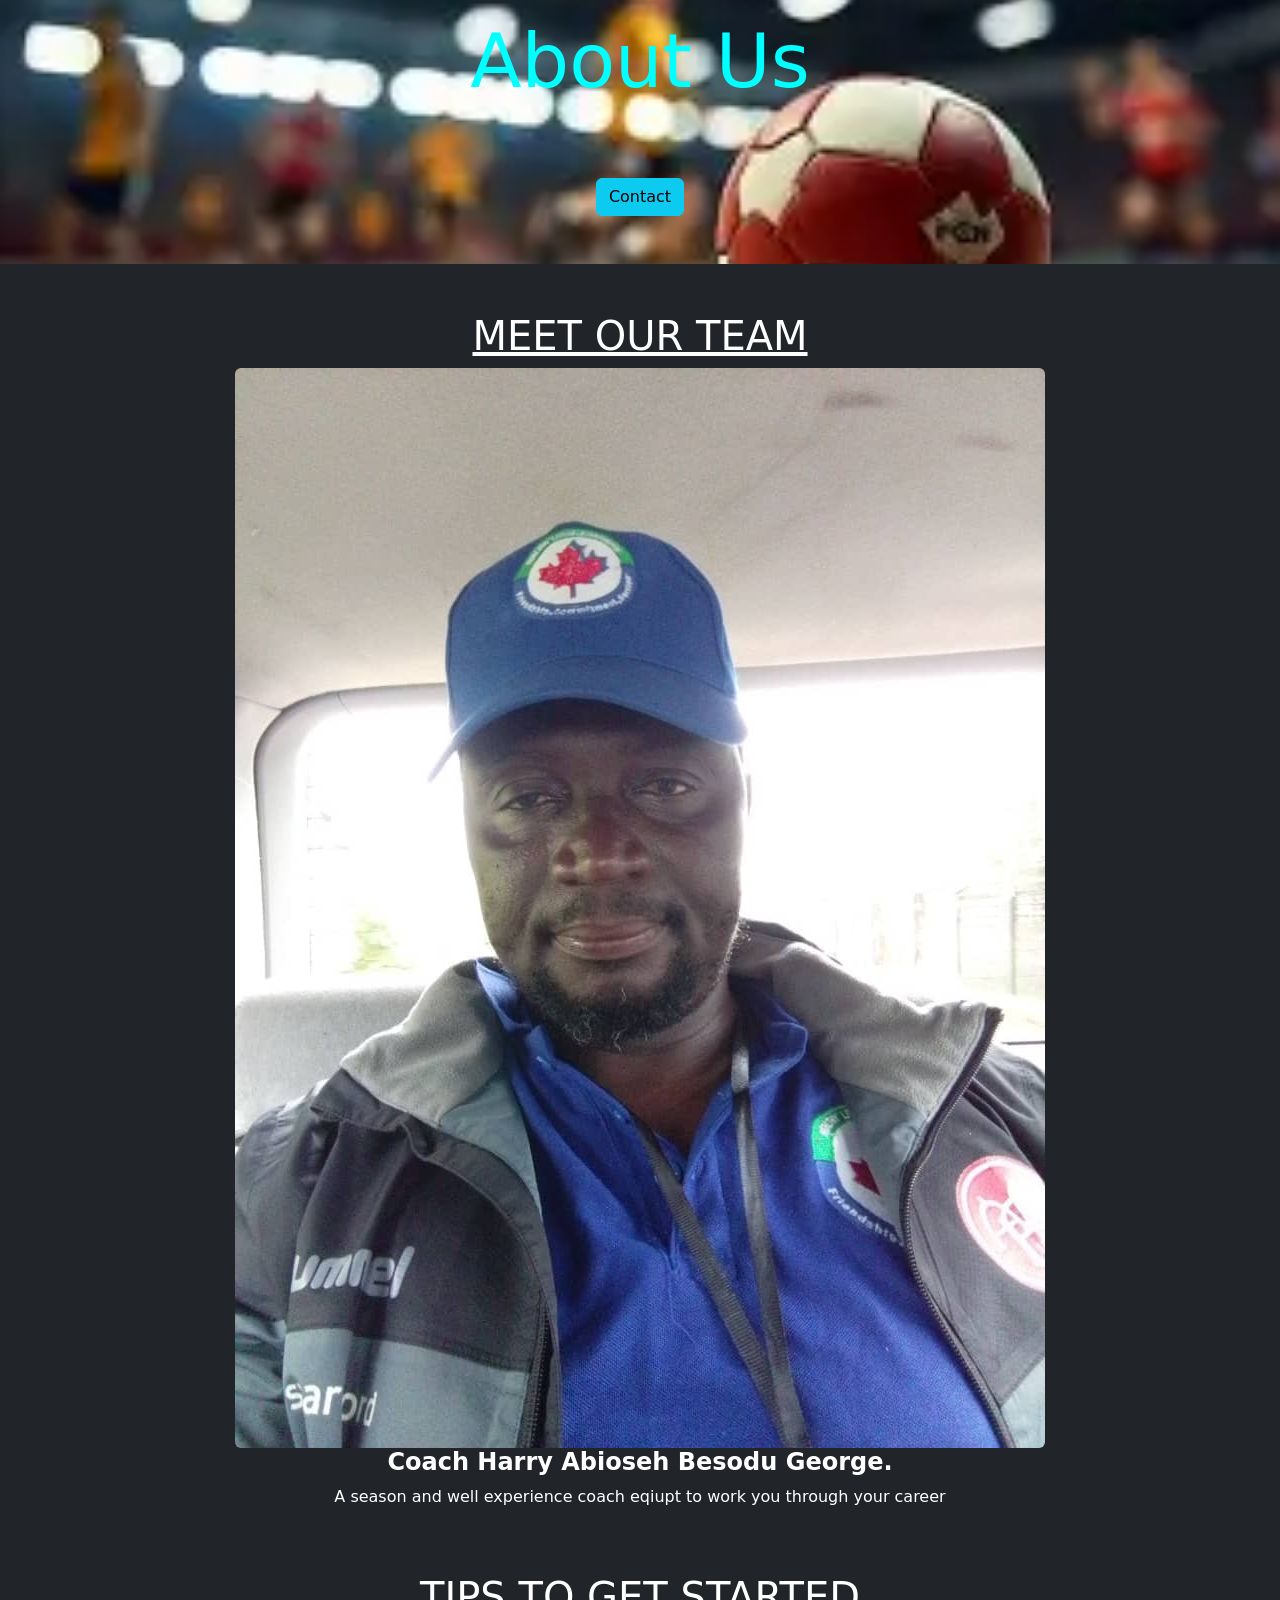
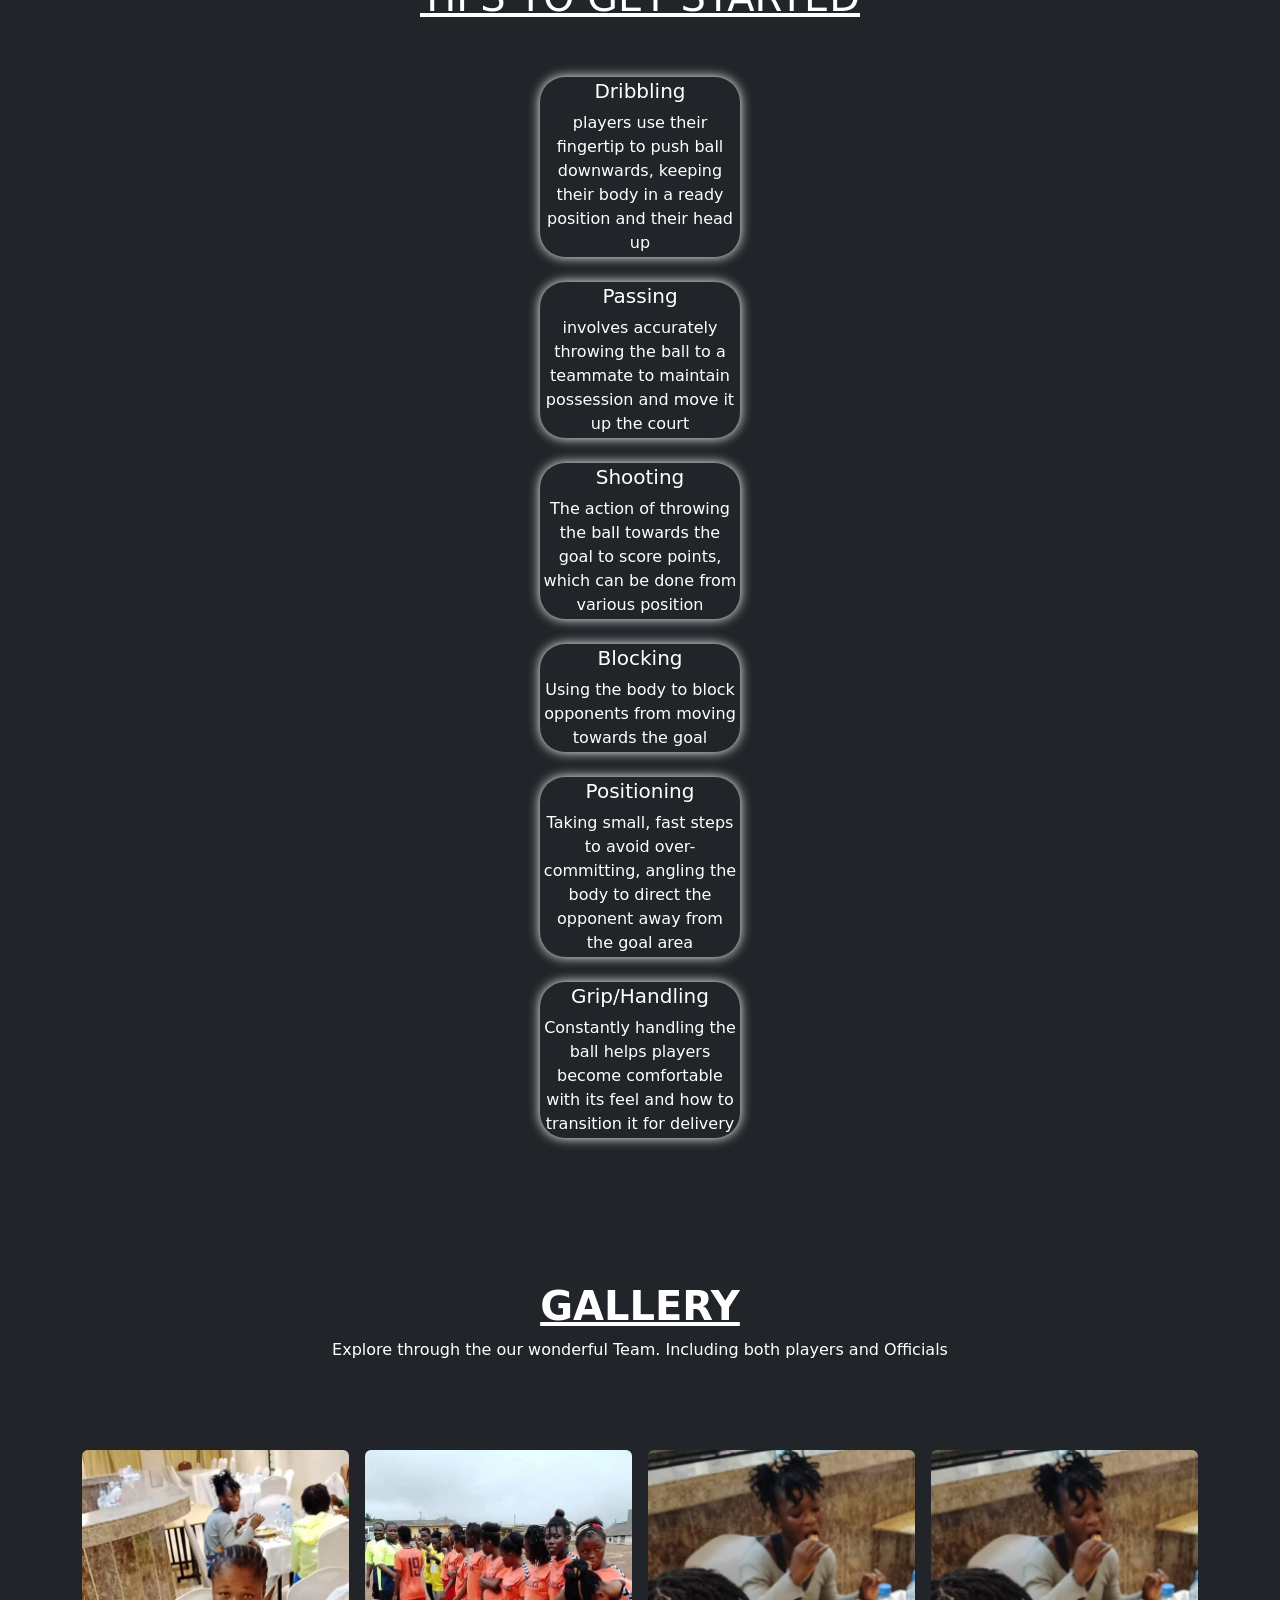
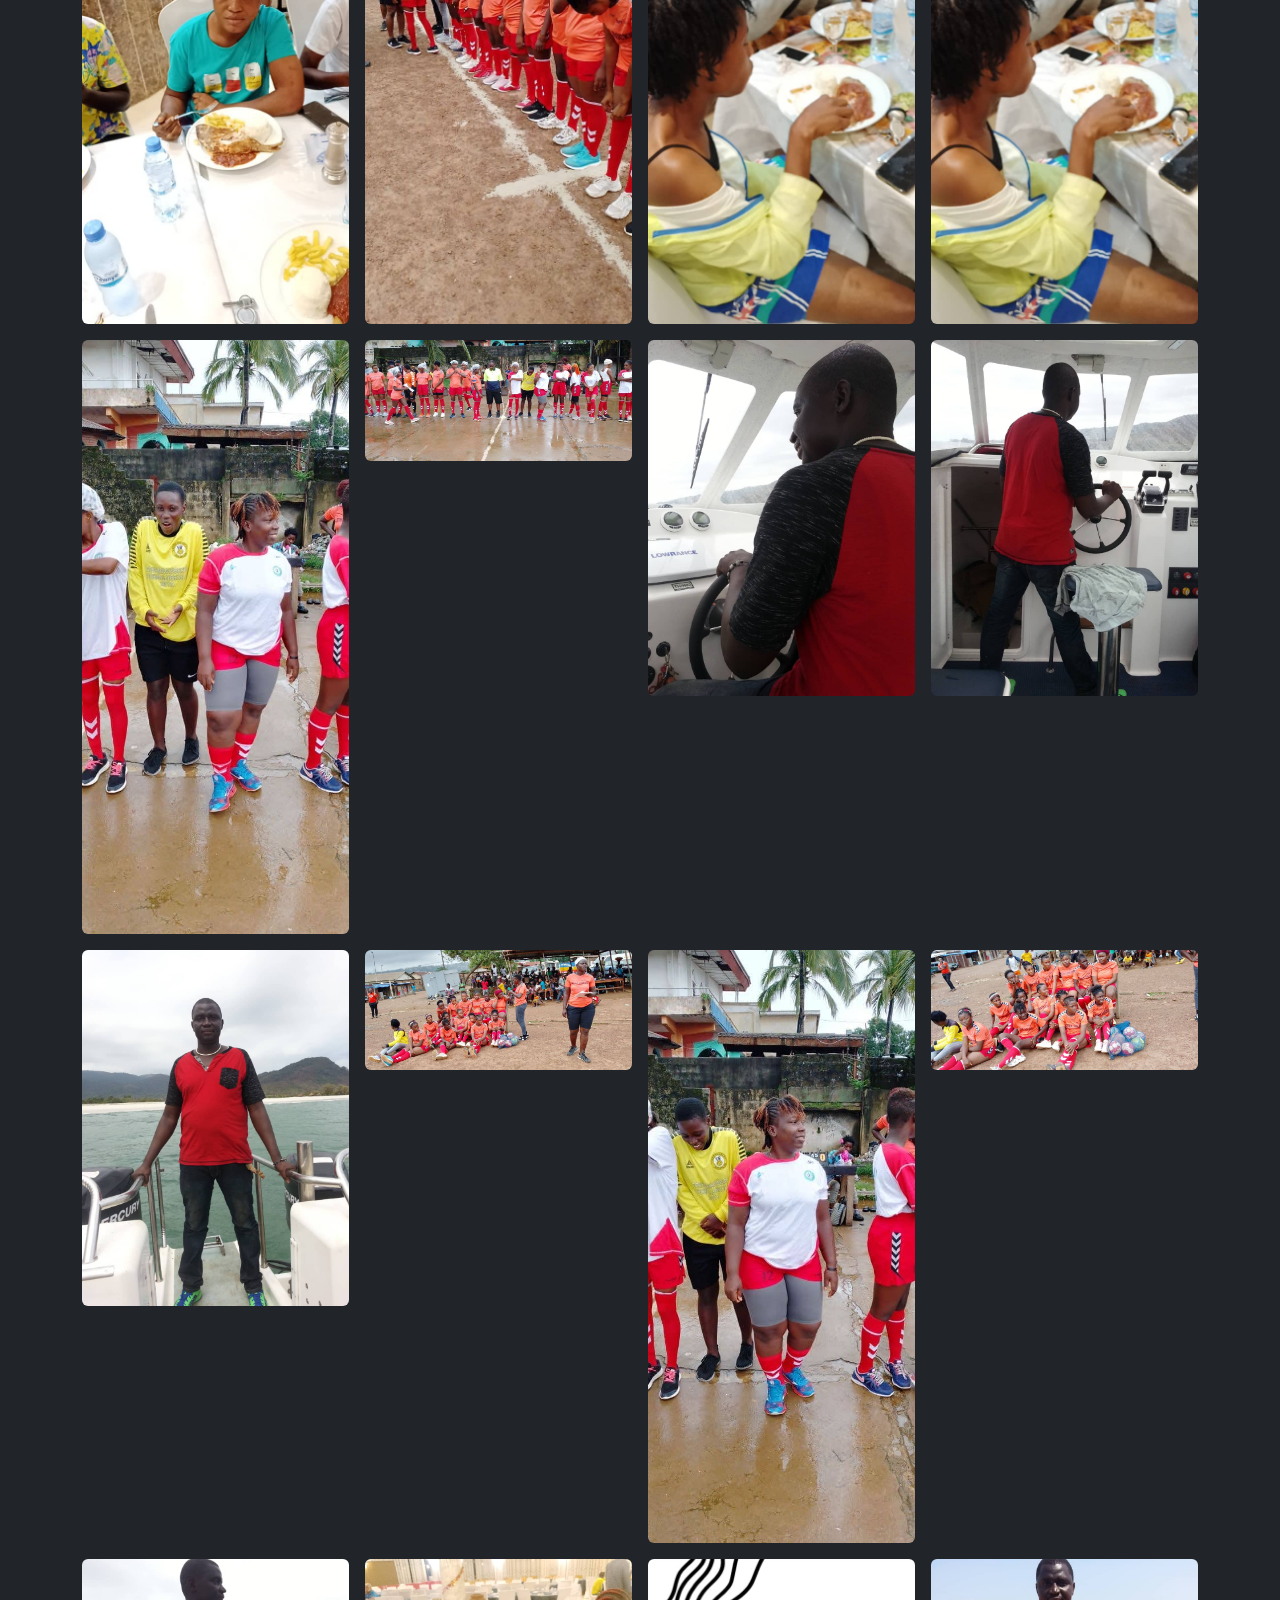
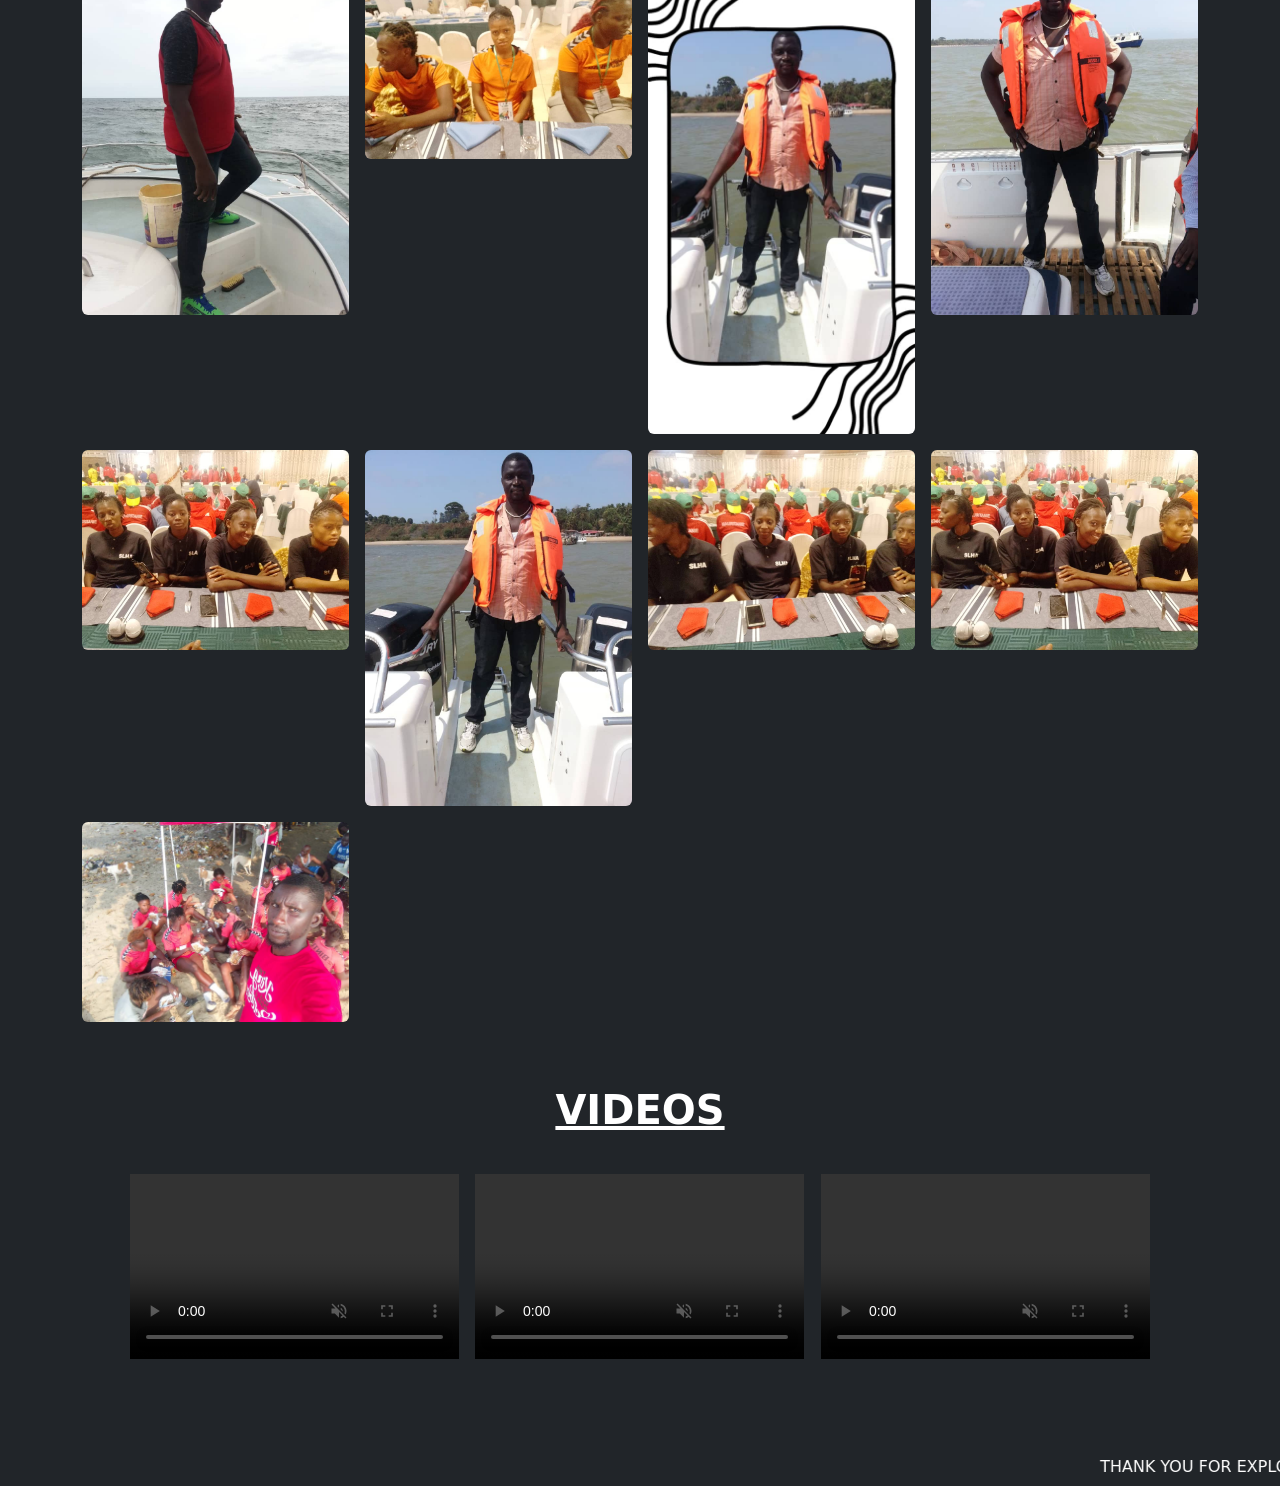
==== commit 70cd161f: "Update activity.html" ====
--- a/activity.html
+++ b/activity.html
@@ -18,7 +18,7 @@
     <section class="p-5 bg-dark text-white">
         <h1 class="text-center"><u>MEET OUR TEAM</u></h1>
         <div class="container text-center">
-            <img src="photo/IMG-20250906-WA0019.jpg" alt="proflie" style="width: 300px; margin: 2rem; border-radius: 100px; border: 5px groove black;">
+             <img src="photo/IMG-20250906-WA0019.jpg" alt="proflie" class="img-fluid rounded">
             <h4><b>Coach Harry Abioseh Besodu George.</b></h4>
             <p>A season and well experience coach eqiupt to work you through your career</p>
         </div>
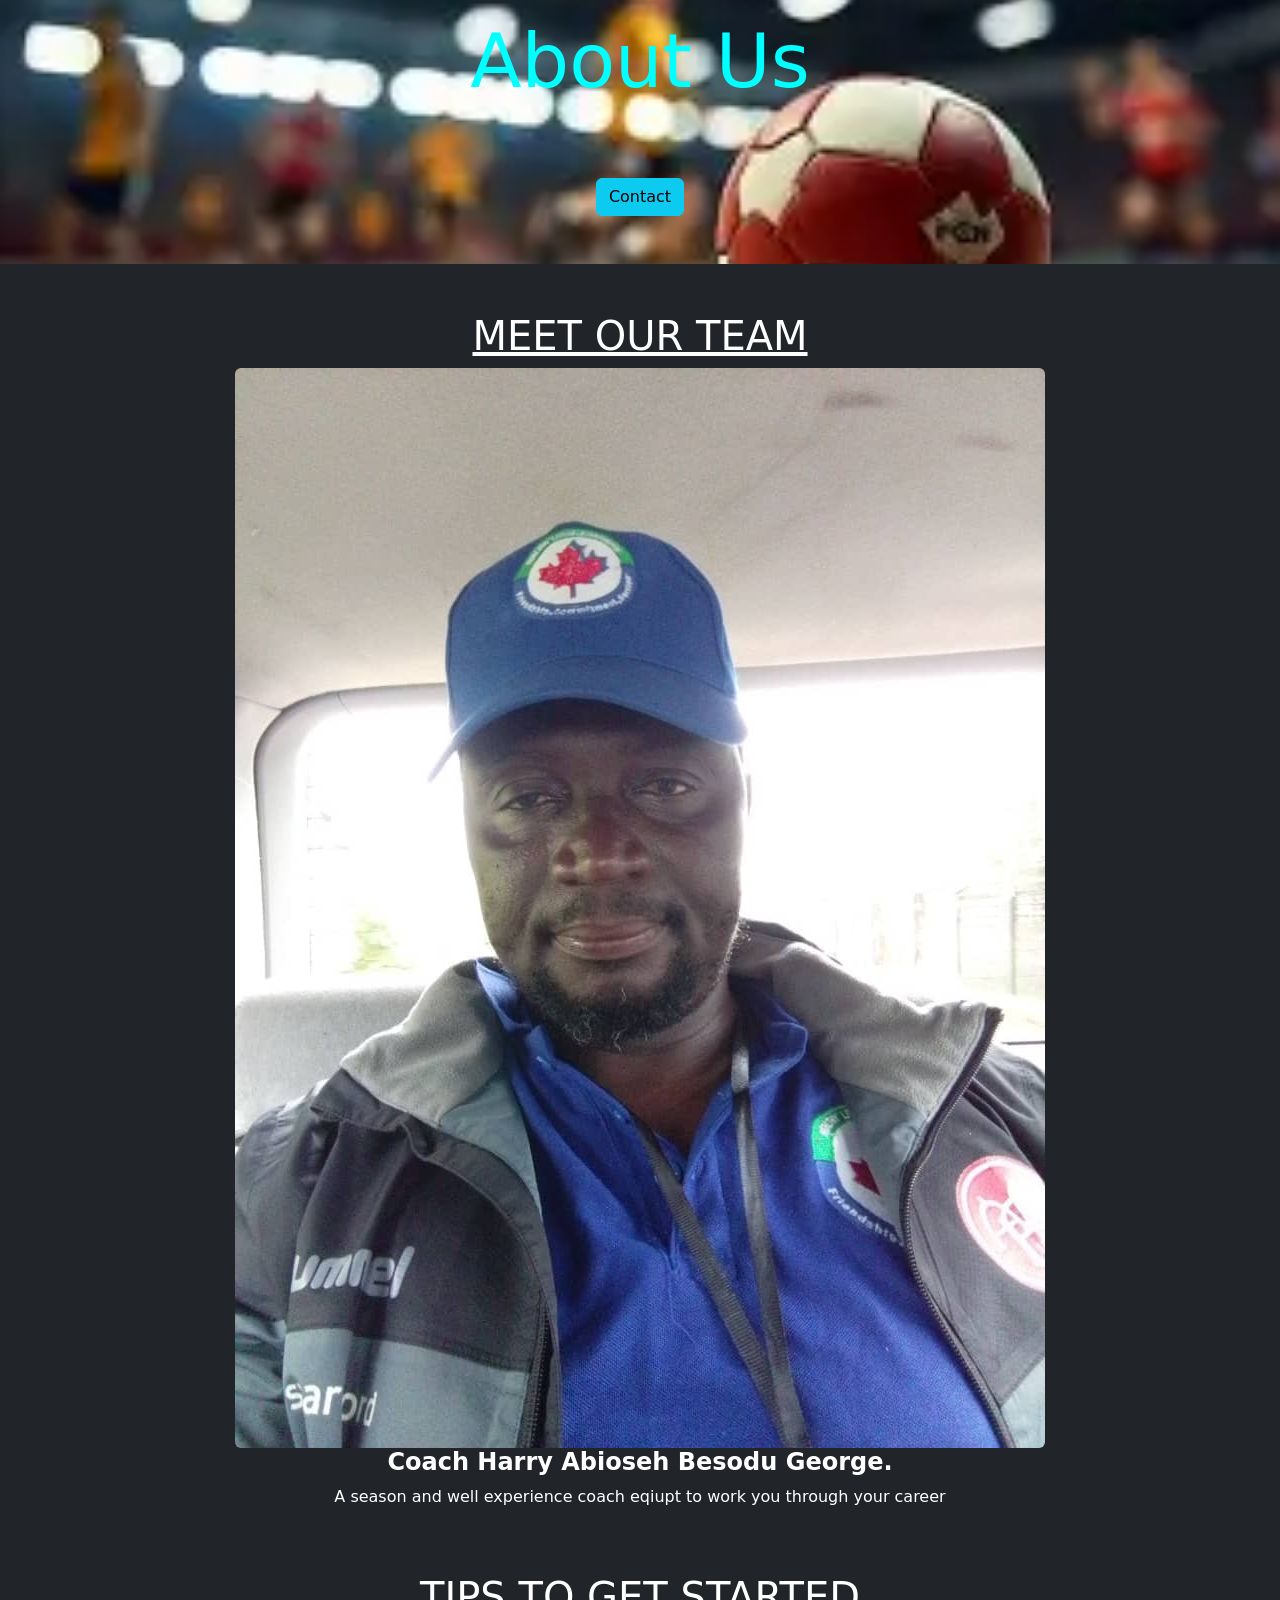
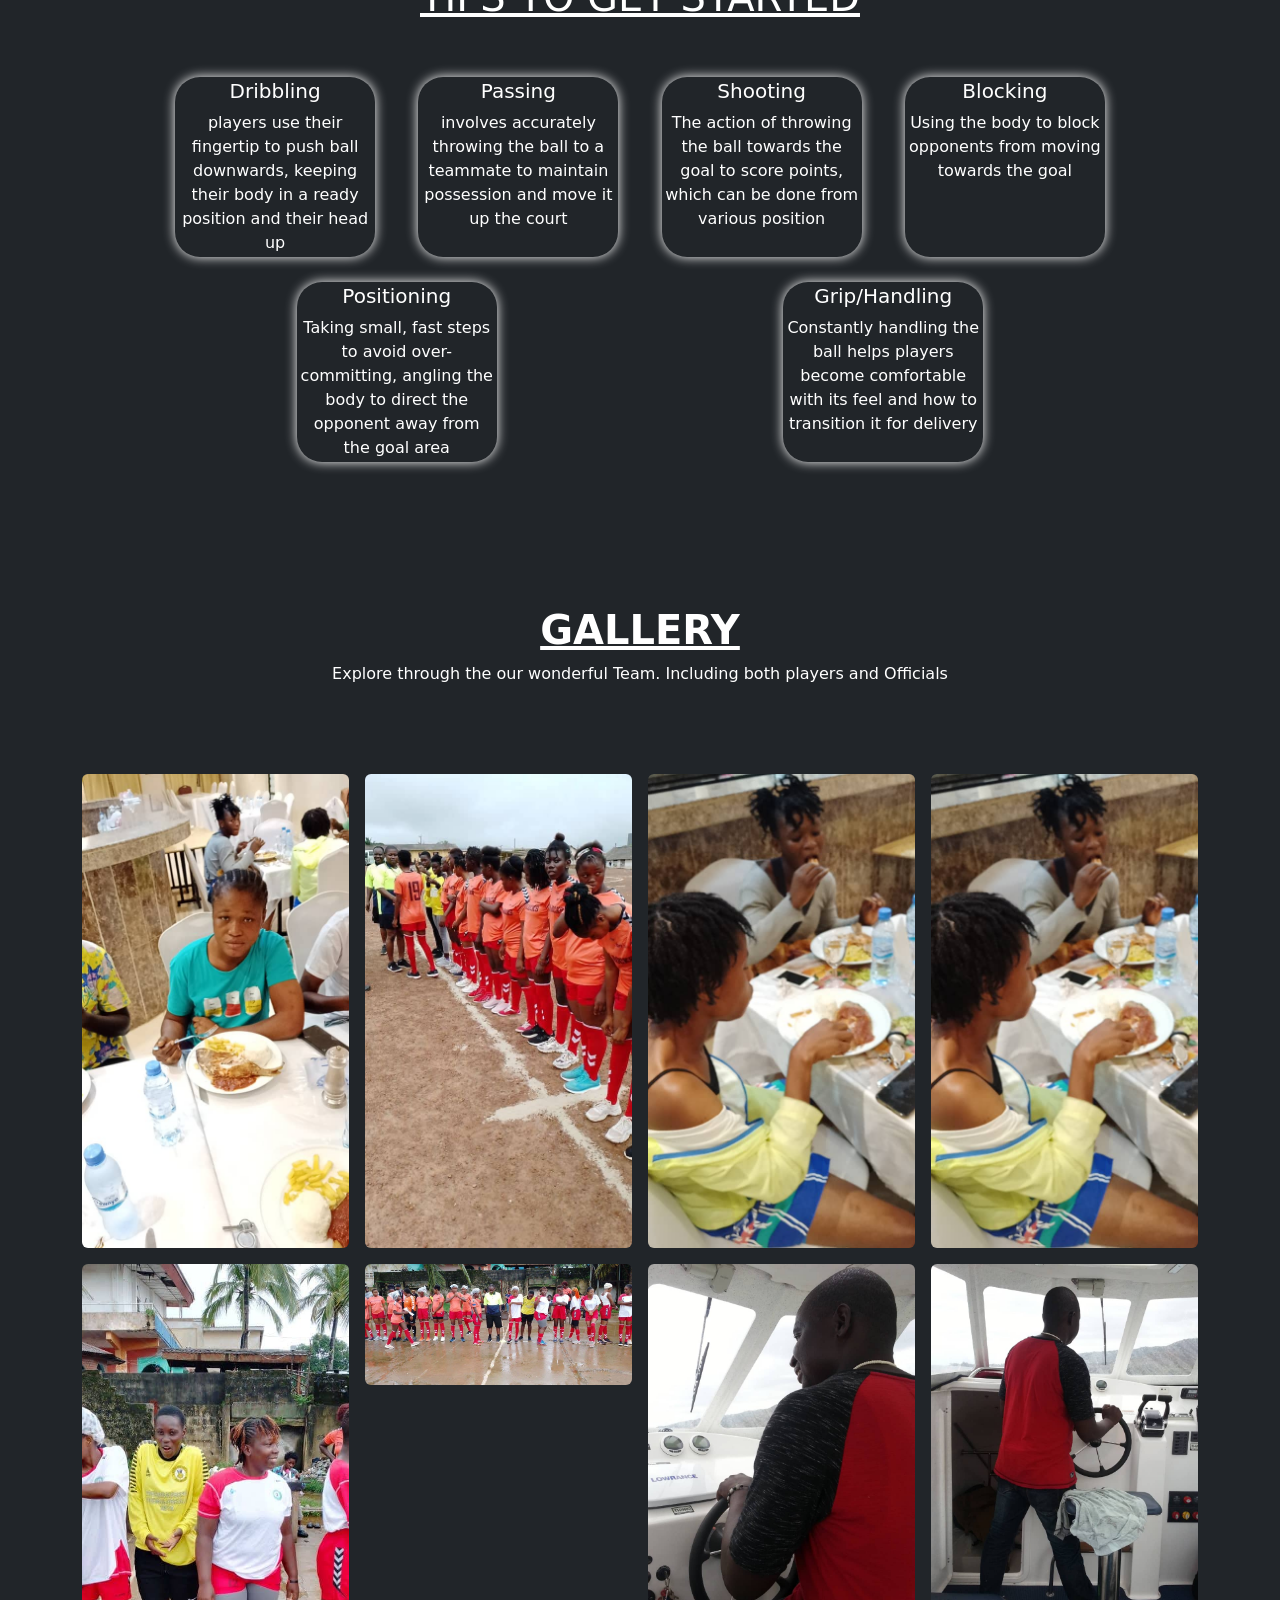
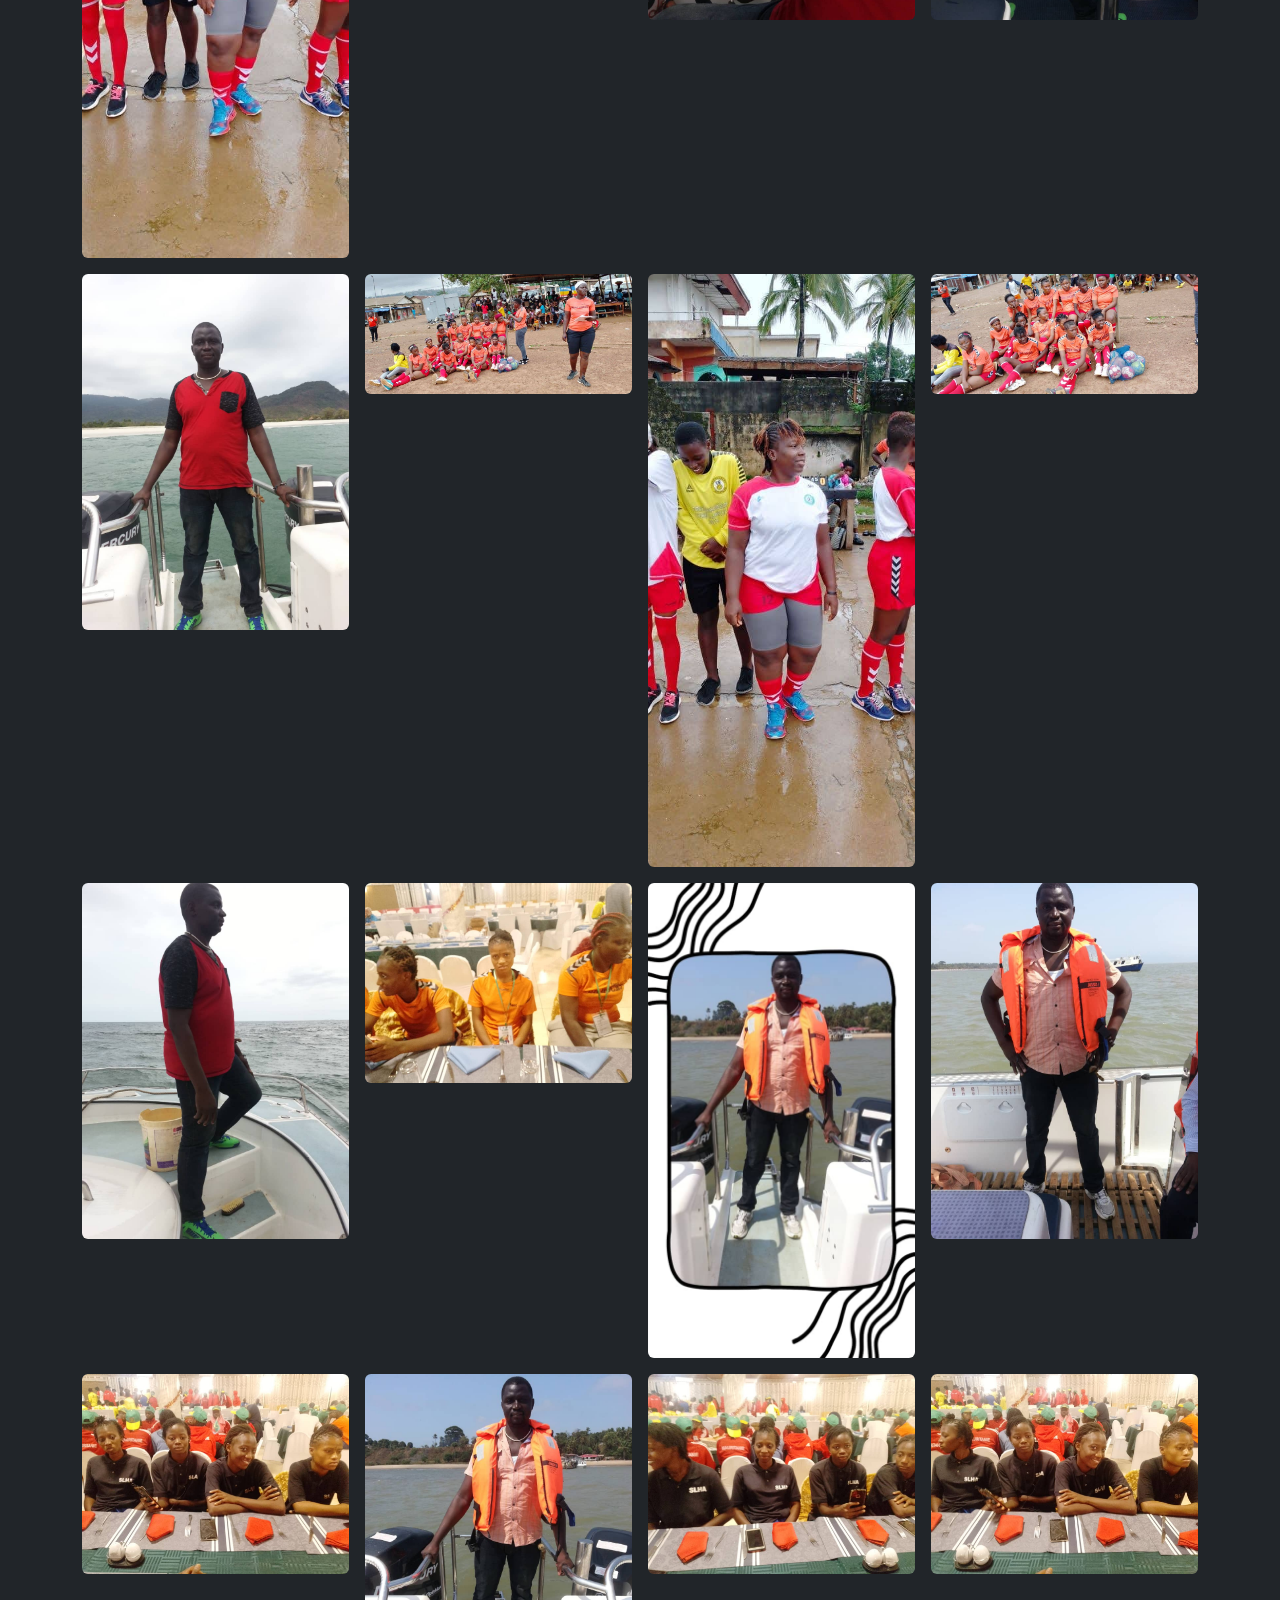
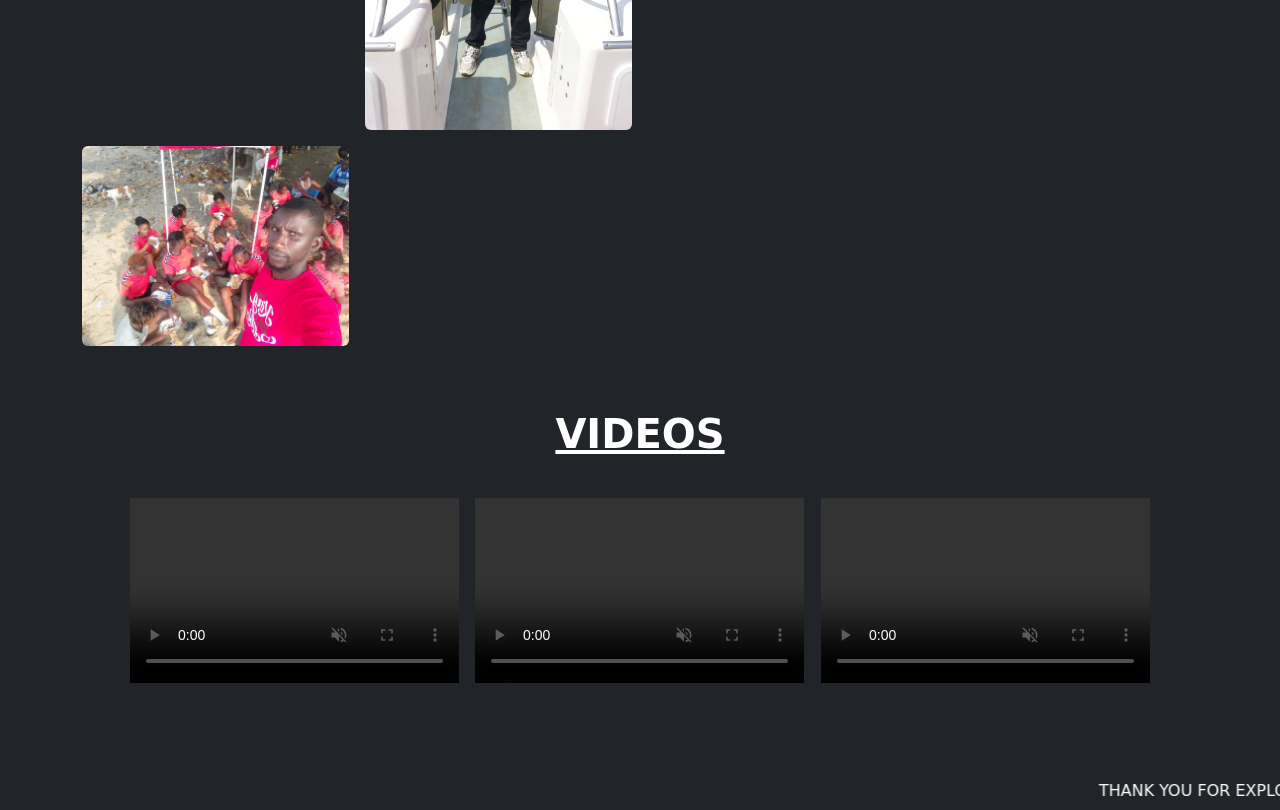
==== commit a6084d1d: "Update activity.html" ====
--- a/activity.html
+++ b/activity.html
@@ -25,7 +25,7 @@
 
         <div class="container text-center p-5">
             <h1><u>TIPS TO GET STARTED</u></h1>
-            <div class="container p-5" style="display: flex; flex-wrap: wrap; flex-direction: column; gap: 25px;">
+            <div class="container-fluid p-5" style="display: flex; flex-wrap: wrap; gap: 25px;">
                 <div class="container" style="width: 200px; box-shadow: 0 0 12px; padding: 2px; border-radius: 25px;">
                     <h5>Dribbling</h5>
                     players use their fingertip to push ball downwards, keeping their body in a ready position and their head up
